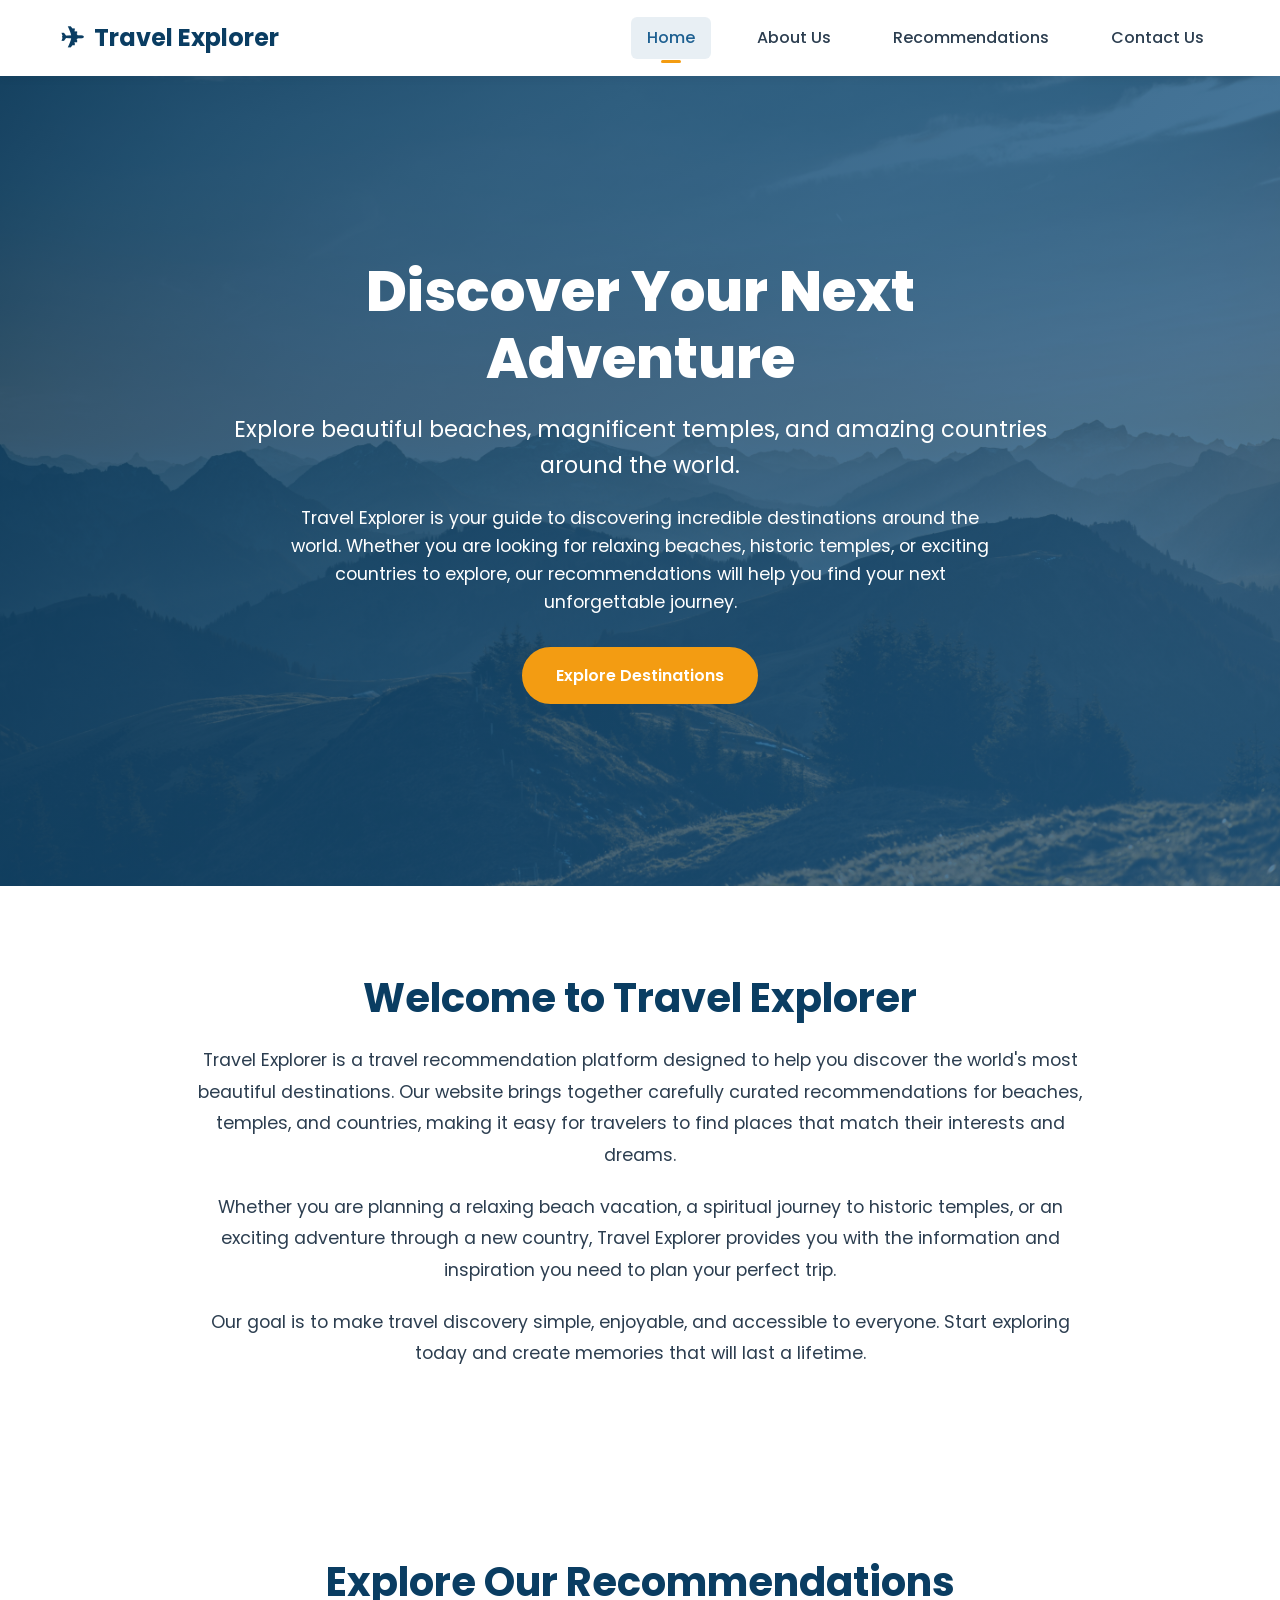
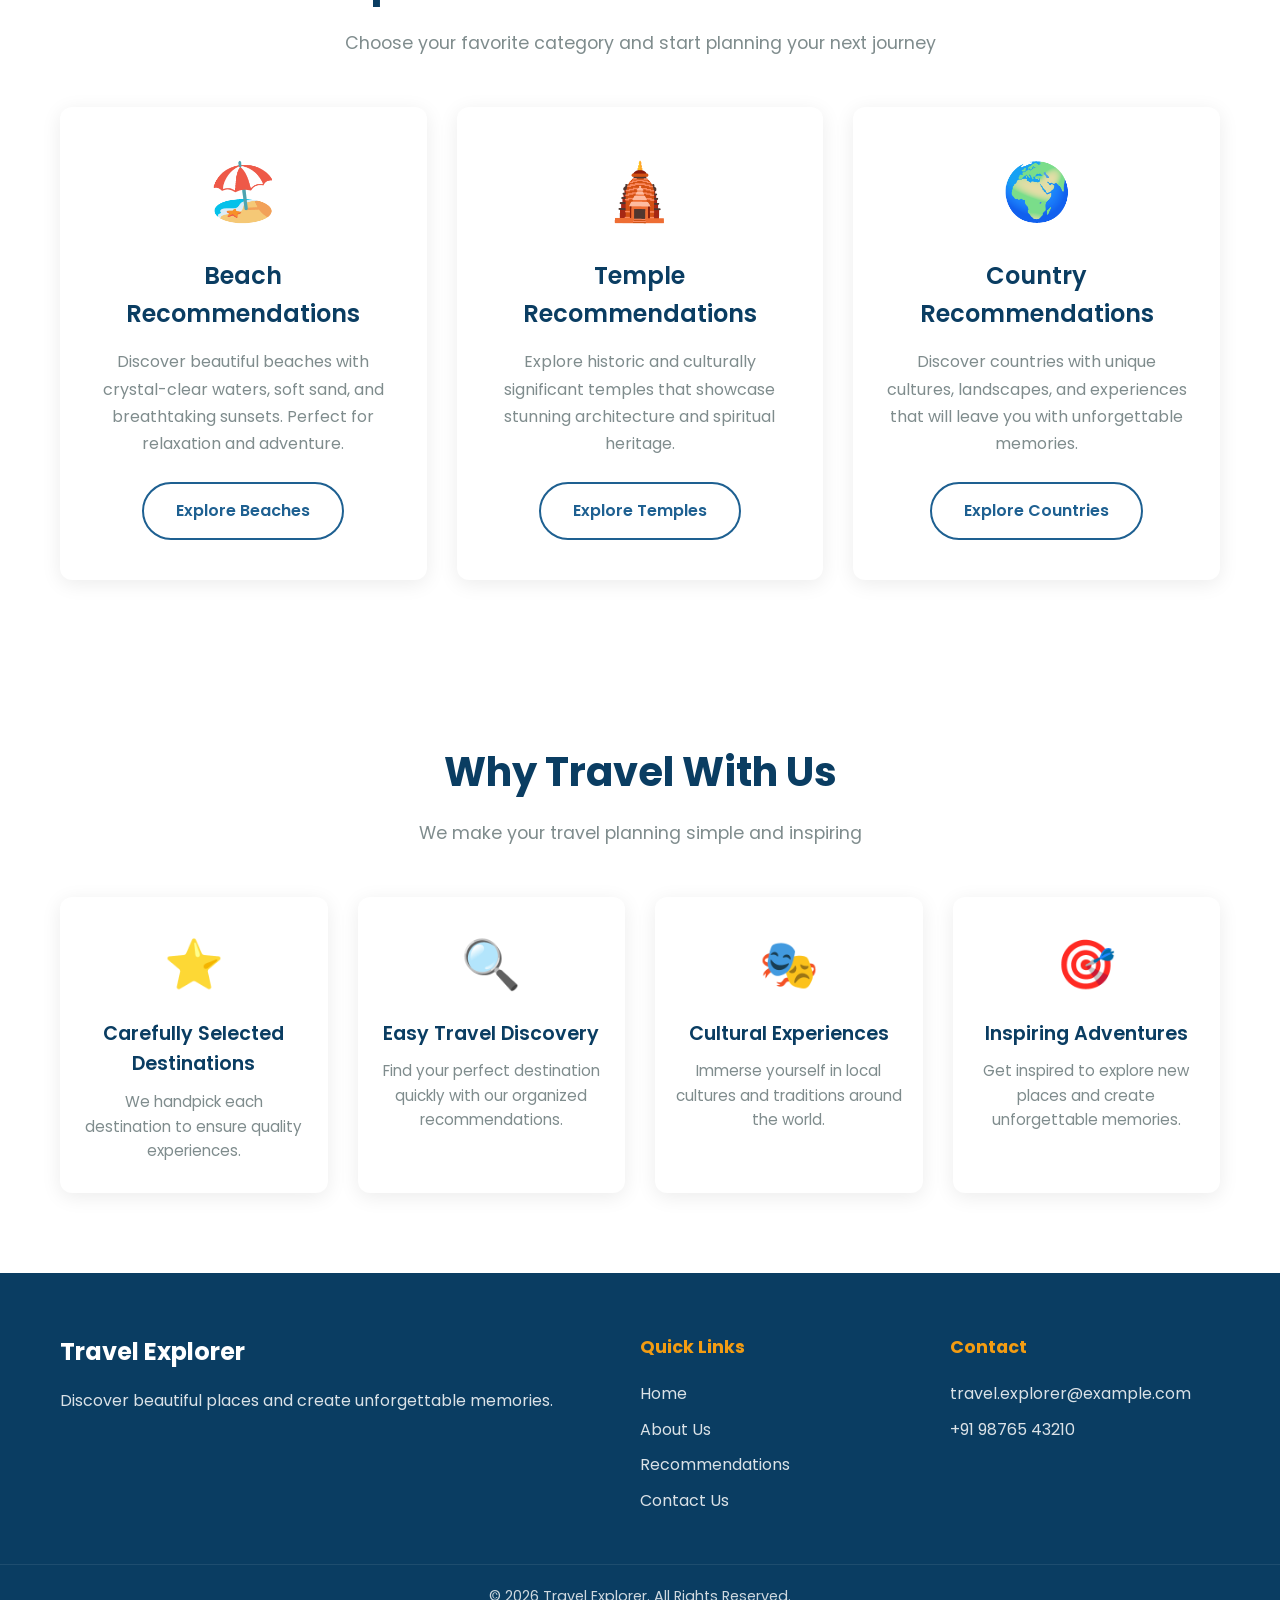
==== index.html @ 6fd7a7bd "Add files via upload" ====
<!DOCTYPE html>
<html lang="en">
<head>
    <meta charset="UTF-8">
    <meta name="viewport" content="width=device-width, initial-scale=1.0">
    <meta name="description" content="Travel Explorer - Discover beautiful places and create unforgettable memories.">
    <title>Travel Explorer - Home</title>
    <link rel="preconnect" href="https://fonts.googleapis.com">
    <link rel="preconnect" href="https://fonts.gstatic.com" crossorigin>
    <link href="https://fonts.googleapis.com/css2?family=Poppins:wght@300;400;500;600;700;800&display=swap" rel="stylesheet">
    <link rel="stylesheet" href="css/style.css">
</head>
<body>
    <!-- Navigation Bar -->
    <header class="navbar">
        <div class="container nav-container">
            <a href="index.html" class="logo">
                <span class="logo-icon">✈</span>
                <span class="logo-text">Travel Explorer</span>
            </a>
            <nav class="nav-menu" id="navMenu">
                <a href="index.html" class="nav-link active">Home</a>
                <a href="about.html" class="nav-link">About Us</a>
                <a href="recommendations.html" class="nav-link">Recommendations</a>
                <a href="contact.html" class="nav-link">Contact Us</a>
            </nav>
            <button class="hamburger" id="hamburger" aria-label="Toggle navigation">
                <span></span>
                <span></span>
                <span></span>
            </button>
        </div>
    </header>

    <!-- Hero Section -->
    <section class="hero">
        <div class="hero-overlay"></div>
        <div class="container hero-content">
            <h1 class="hero-title">Discover Your Next Adventure</h1>
            <p class="hero-subtitle">Explore beautiful beaches, magnificent temples, and amazing countries around the world.</p>
            <p class="hero-intro">Travel Explorer is your guide to discovering incredible destinations around the world. Whether you are looking for relaxing beaches, historic temples, or exciting countries to explore, our recommendations will help you find your next unforgettable journey.</p>
            <a href="recommendations.html" class="btn btn-primary">Explore Destinations</a>
        </div>
    </section>

    <!-- Welcome / Introduction Section -->
    <section class="section intro-section">
        <div class="container">
            <h2 class="section-title">Welcome to Travel Explorer</h2>
            <div class="intro-content">
                <p>Travel Explorer is a travel recommendation platform designed to help you discover the world's most beautiful destinations. Our website brings together carefully curated recommendations for beaches, temples, and countries, making it easy for travelers to find places that match their interests and dreams.</p>
                <p>Whether you are planning a relaxing beach vacation, a spiritual journey to historic temples, or an exciting adventure through a new country, Travel Explorer provides you with the information and inspiration you need to plan your perfect trip.</p>
                <p>Our goal is to make travel discovery simple, enjoyable, and accessible to everyone. Start exploring today and create memories that will last a lifetime.</p>
            </div>
        </div>
    </section>

    <!-- Category Cards Section -->
    <section class="section categories-section">
        <div class="container">
            <h2 class="section-title">Explore Our Recommendations</h2>
            <p class="section-subtitle">Choose your favorite category and start planning your next journey</p>
            <div class="cards-grid">
                <!-- Beach Card -->
                <div class="card category-card">
                    <div class="card-icon">🏖️</div>
                    <h3 class="card-title">Beach Recommendations</h3>
                    <p class="card-description">Discover beautiful beaches with crystal-clear waters, soft sand, and breathtaking sunsets. Perfect for relaxation and adventure.</p>
                    <a href="recommendations.html#beaches" class="btn btn-outline">Explore Beaches</a>
                </div>
                <!-- Temple Card -->
                <div class="card category-card">
                    <div class="card-icon">🛕</div>
                    <h3 class="card-title">Temple Recommendations</h3>
                    <p class="card-description">Explore historic and culturally significant temples that showcase stunning architecture and spiritual heritage.</p>
                    <a href="recommendations.html#temples" class="btn btn-outline">Explore Temples</a>
                </div>
                <!-- Country Card -->
                <div class="card category-card">
                    <div class="card-icon">🌍</div>
                    <h3 class="card-title">Country Recommendations</h3>
                    <p class="card-description">Discover countries with unique cultures, landscapes, and experiences that will leave you with unforgettable memories.</p>
                    <a href="recommendations.html#countries" class="btn btn-outline">Explore Countries</a>
                </div>
            </div>
        </div>
    </section>

    <!-- Why Travel With Us Section -->
    <section class="section why-section">
        <div class="container">
            <h2 class="section-title">Why Travel With Us</h2>
            <p class="section-subtitle">We make your travel planning simple and inspiring</p>
            <div class="benefits-grid">
                <div class="benefit">
                    <div class="benefit-icon">⭐</div>
                    <h3 class="benefit-title">Carefully Selected Destinations</h3>
                    <p class="benefit-text">We handpick each destination to ensure quality experiences.</p>
                </div>
                <div class="benefit">
                    <div class="benefit-icon">🔍</div>
                    <h3 class="benefit-title">Easy Travel Discovery</h3>
                    <p class="benefit-text">Find your perfect destination quickly with our organized recommendations.</p>
                </div>
                <div class="benefit">
                    <div class="benefit-icon">🎭</div>
                    <h3 class="benefit-title">Cultural Experiences</h3>
                    <p class="benefit-text">Immerse yourself in local cultures and traditions around the world.</p>
                </div>
                <div class="benefit">
                    <div class="benefit-icon">🎯</div>
                    <h3 class="benefit-title">Inspiring Adventures</h3>
                    <p class="benefit-text">Get inspired to explore new places and create unforgettable memories.</p>
                </div>
            </div>
        </div>
    </section>

    <!-- Footer -->
    <footer class="footer">
        <div class="container footer-content">
            <div class="footer-brand">
                <h3 class="footer-logo">Travel Explorer</h3>
                <p class="footer-tagline">Discover beautiful places and create unforgettable memories.</p>
            </div>
            <div class="footer-links">
                <h4>Quick Links</h4>
                <ul>
                    <li><a href="index.html">Home</a></li>
                    <li><a href="about.html">About Us</a></li>
                    <li><a href="recommendations.html">Recommendations</a></li>
                    <li><a href="contact.html">Contact Us</a></li>
                </ul>
            </div>
            <div class="footer-contact">
                <h4>Contact</h4>
                <p>travel.explorer@example.com</p>
                <p>+91 98765 43210</p>
            </div>
        </div>
        <div class="footer-bottom">
            <p>&copy; 2026 Travel Explorer. All Rights Reserved.</p>
        </div>
    </footer>

    <script src="js/script.js"></script>
</body>
</html>
---- css/style.css ----
/* ========================================
   Travel Explorer - Main Stylesheet
   ======================================== */

/* CSS Variables */
:root {
    --primary-color: #0a3d62;
    --secondary-color: #1e6091;
    --accent-color: #f39c12;
    --accent-hover: #e67e22;
    --text-dark: #2c3e50;
    --text-light: #7f8c8d;
    --bg-light: #f8f9fa;
    --bg-white: #ffffff;
    --border-color: #e0e0e0;
    --shadow: 0 4px 20px rgba(0, 0, 0, 0.08);
    --shadow-hover: 0 8px 30px rgba(0, 0, 0, 0.15);
    --transition: all 0.3s ease;
    --border-radius: 12px;
}

/* Reset */
* {
    margin: 0;
    padding: 0;
    box-sizing: border-box;
}

html {
    scroll-behavior: smooth;
}

body {
    font-family: 'Poppins', sans-serif;
    line-height: 1.6;
    color: var(--text-dark);
    background-color: var(--bg-white);
    overflow-x: hidden;
}

img {
    max-width: 100%;
    height: auto;
    display: block;
}

a {
    text-decoration: none;
    color: inherit;
    transition: var(--transition);
}

ul {
    list-style: none;
}

.container {
    max-width: 1200px;
    margin: 0 auto;
    padding: 0 20px;
}

/* ========================================
   Navigation Bar
   ======================================== */
.navbar {
    background-color: var(--bg-white);
    box-shadow: 0 2px 10px rgba(0, 0, 0, 0.05);
    position: sticky;
    top: 0;
    z-index: 1000;
    padding: 15px 0;
}

.nav-container {
    display: flex;
    justify-content: space-between;
    align-items: center;
}

.logo {
    display: flex;
    align-items: center;
    gap: 10px;
    font-size: 1.5rem;
    font-weight: 700;
    color: var(--primary-color);
}

.logo-icon {
    font-size: 1.8rem;
}

.nav-menu {
    display: flex;
    gap: 30px;
    align-items: center;
}

.nav-link {
    font-weight: 500;
    color: var(--text-dark);
    padding: 8px 16px;
    border-radius: 6px;
    position: relative;
    transition: var(--transition);
}

.nav-link:hover {
    color: var(--secondary-color);
    background-color: rgba(30, 96, 145, 0.08);
}

.nav-link.active {
    color: var(--secondary-color);
    background-color: rgba(30, 96, 145, 0.1);
}

.nav-link.active::after {
    content: '';
    position: absolute;
    bottom: -4px;
    left: 50%;
    transform: translateX(-50%);
    width: 20px;
    height: 3px;
    background-color: var(--accent-color);
    border-radius: 2px;
}

/* Hamburger Menu */
.hamburger {
    display: none;
    flex-direction: column;
    gap: 5px;
    background: none;
    border: none;
    cursor: pointer;
    padding: 5px;
}

.hamburger span {
    width: 25px;
    height: 3px;
    background-color: var(--primary-color);
    border-radius: 3px;
    transition: var(--transition);
}

.hamburger.active span:nth-child(1) {
    transform: translateY(8px) rotate(45deg);
}

.hamburger.active span:nth-child(2) {
    opacity: 0;
}

.hamburger.active span:nth-child(3) {
    transform: translateY(-8px) rotate(-45deg);
}

/* ========================================
   Hero Section
   ======================================== */
.hero {
    position: relative;
    min-height: 90vh;
    display: flex;
    align-items: center;
    justify-content: center;
    background: linear-gradient(135deg, #667eea 0%, #764ba2 100%);
    background-image: url('../images/hero.jpg');
    background-size: cover;
    background-position: center;
    background-attachment: fixed;
    color: var(--bg-white);
    text-align: center;
    padding: 80px 20px;
}

.hero-overlay {
    position: absolute;
    top: 0;
    left: 0;
    width: 100%;
    height: 100%;
    background: linear-gradient(135deg, rgba(10, 61, 98, 0.85) 0%, rgba(30, 96, 145, 0.75) 100%);
}

.hero-content {
    position: relative;
    z-index: 1;
    max-width: 900px;
}

.hero-title {
    font-size: 3.5rem;
    font-weight: 800;
    margin-bottom: 20px;
    line-height: 1.2;
    animation: fadeInDown 1s ease;
}

.hero-subtitle {
    font-size: 1.4rem;
    font-weight: 400;
    margin-bottom: 20px;
    opacity: 0.95;
    animation: fadeInUp 1s ease 0.2s both;
}

.hero-intro {
    font-size: 1.1rem;
    margin-bottom: 30px;
    opacity: 0.9;
    max-width: 700px;
    margin-left: auto;
    margin-right: auto;
    animation: fadeInUp 1s ease 0.4s both;
}

/* ========================================
   Buttons
   ======================================== */
.btn {
    display: inline-block;
    padding: 14px 32px;
    border-radius: 50px;
    font-weight: 600;
    font-size: 1rem;
    cursor: pointer;
    transition: var(--transition);
    border: 2px solid transparent;
    text-align: center;
}

.btn-primary {
    background-color: var(--accent-color);
    color: var(--bg-white);
    border-color: var(--accent-color);
}

.btn-primary:hover {
    background-color: var(--accent-hover);
    border-color: var(--accent-hover);
    transform: translateY(-3px);
    box-shadow: 0 10px 25px rgba(243, 156, 18, 0.4);
}

.btn-outline {
    background-color: transparent;
    color: var(--secondary-color);
    border-color: var(--secondary-color);
}

.btn-outline:hover {
    background-color: var(--secondary-color);
    color: var(--bg-white);
    transform: translateY(-3px);
}

.btn-block {
    width: 100%;
}

/* ========================================
   Sections
   ======================================== */
.section {
    padding: 80px 0;
}

.section-title {
    text-align: center;
    font-size: 2.5rem;
    font-weight: 700;
    color: var(--primary-color);
    margin-bottom: 15px;
}

.section-subtitle {
    text-align: center;
    font-size: 1.1rem;
    color: var(--text-light);
    margin-bottom: 50px;
    max-width: 600px;
    margin-left: auto;
    margin-right: auto;
}

.alt-bg {
    background-color: var(--bg-light);
}

/* ========================================
   Intro Section
   ======================================== */
.intro-section {
    background-color: var(--bg-white);
}

.intro-content {
    max-width: 900px;
    margin: 0 auto;
    text-align: center;
}

.intro-content p {
    font-size: 1.1rem;
    color: var(--text-dark);
    margin-bottom: 20px;
    line-height: 1.8;
}

/* ========================================
   Cards Grid
   ======================================== */
.cards-grid {
    display: grid;
    grid-template-columns: repeat(auto-fit, minmax(300px, 1fr));
    gap: 30px;
}

.card {
    background-color: var(--bg-white);
    border-radius: var(--border-radius);
    overflow: hidden;
    box-shadow: var(--shadow);
    transition: var(--transition);
}

.card:hover {
    transform: translateY(-8px);
    box-shadow: var(--shadow-hover);
}

/* Category Cards */
.category-card {
    padding: 40px 30px;
    text-align: center;
}

.card-icon {
    font-size: 3.5rem;
    margin-bottom: 20px;
}

.card-title {
    font-size: 1.5rem;
    font-weight: 600;
    color: var(--primary-color);
    margin-bottom: 15px;
}

.card-description {
    color: var(--text-light);
    margin-bottom: 25px;
    line-height: 1.7;
}

/* Destination Cards */
.destination-card .card-image {
    position: relative;
    height: 250px;
    overflow: hidden;
}

.destination-card .card-image img {
    width: 100%;
    height: 100%;
    object-fit: cover;
    transition: transform 0.5s ease;
}

.destination-card:hover .card-image img {
    transform: scale(1.1);
}

.card-badge {
    position: absolute;
    top: 15px;
    right: 15px;
    background-color: var(--accent-color);
    color: var(--bg-white);
    padding: 6px 14px;
    border-radius: 20px;
    font-size: 0.85rem;
    font-weight: 600;
}

.card-body {
    padding: 25px;
}

.card-location {
    color: var(--secondary-color);
    font-weight: 500;
    margin-bottom: 15px;
}

.card-info {
    margin-top: 20px;
    padding-top: 20px;
    border-top: 1px solid var(--border-color);
}

.card-info h4 {
    color: var(--primary-color);
    font-size: 1rem;
    margin-bottom: 10px;
    margin-top: 15px;
}

.card-info h4:first-child {
    margin-top: 0;
}

.card-info ul {
    list-style: disc;
    padding-left: 20px;
    color: var(--text-dark);
}

.card-info ul li {
    margin-bottom: 6px;
}

.card-info p {
    color: var(--text-dark);
    margin-bottom: 10px;
}

/* ========================================
   Benefits Grid
   ======================================== */
.benefits-grid {
    display: grid;
    grid-template-columns: repeat(auto-fit, minmax(220px, 1fr));
    gap: 30px;
}

.benefit {
    text-align: center;
    padding: 30px 20px;
    background-color: var(--bg-white);
    border-radius: var(--border-radius);
    box-shadow: var(--shadow);
    transition: var(--transition);
}

.benefit:hover {
    transform: translateY(-5px);
    box-shadow: var(--shadow-hover);
}

.benefit-icon {
    font-size: 3rem;
    margin-bottom: 15px;
}

.benefit-title {
    font-size: 1.2rem;
    font-weight: 600;
    color: var(--primary-color);
    margin-bottom: 10px;
}

.benefit-text {
    color: var(--text-light);
    font-size: 0.95rem;
}

/* ========================================
   Page Header
   ======================================== */
.page-header {
    background: linear-gradient(135deg, var(--primary-color) 0%, var(--secondary-color) 100%);
    color: var(--bg-white);
    padding: 80px 20px;
    text-align: center;
}

.page-header h1 {
    font-size: 3rem;
    font-weight: 700;
    margin-bottom: 15px;
}

.page-header p {
    font-size: 1.2rem;
    opacity: 0.9;
}

/* ========================================
   About Page
   ======================================== */
.about-grid {
    display: grid;
    grid-template-columns: 1fr 1fr;
    gap: 50px;
    align-items: center;
}

.about-text h2 {
    font-size: 2rem;
    color: var(--primary-color);
    margin-bottom: 20px;
}

.about-text p {
    margin-bottom: 20px;
    color: var(--text-dark);
    line-height: 1.8;
}

.about-image img {
    width: 100%;
    border-radius: var(--border-radius);
    box-shadow: var(--shadow);
}

.mission-box {
    background: linear-gradient(135deg, var(--primary-color) 0%, var(--secondary-color) 100%);
    color: var(--bg-white);
    padding: 60px 40px;
    border-radius: var(--border-radius);
    text-align: center;
}

.mission-box h2 {
    font-size: 2rem;
    margin-bottom: 20px;
}

.mission-box p {
    font-size: 1.1rem;
    line-height: 1.8;
    max-width: 800px;
    margin: 0 auto 15px;
    opacity: 0.95;
}

.offer-card {
    padding: 40px 30px;
    text-align: center;
}

/* ========================================
   Contact Page
   ======================================== */
.contact-grid {
    display: grid;
    grid-template-columns: 1fr 1.2fr;
    gap: 50px;
}

.contact-info h2,
.contact-form-wrapper h2 {
    font-size: 2rem;
    color: var(--primary-color);
    margin-bottom: 20px;
}

.contact-info > p {
    color: var(--text-dark);
    margin-bottom: 30px;
    line-height: 1.7;
}

.info-item {
    display: flex;
    gap: 15px;
    margin-bottom: 25px;
    padding: 20px;
    background-color: var(--bg-light);
    border-radius: var(--border-radius);
    transition: var(--transition);
}

.info-item:hover {
    transform: translateX(5px);
    box-shadow: var(--shadow);
}

.info-icon {
    font-size: 2rem;
    flex-shrink: 0;
}

.info-content h3 {
    color: var(--primary-color);
    font-size: 1.1rem;
    margin-bottom: 5px;
}

.info-content p,
.info-content a {
    color: var(--text-dark);
    font-size: 1rem;
}

.info-content a:hover {
    color: var(--secondary-color);
}

.info-note {
    margin-top: 20px;
    padding: 15px;
    background-color: #fff3cd;
    border-left: 4px solid var(--accent-color);
    border-radius: 6px;
    font-size: 0.9rem;
    color: var(--text-dark);
}

/* Contact Form */
.contact-form-wrapper {
    background-color: var(--bg-white);
    padding: 40px;
    border-radius: var(--border-radius);
    box-shadow: var(--shadow);
}

.form-group {
    margin-bottom: 20px;
}

.form-group label {
    display: block;
    margin-bottom: 8px;
    font-weight: 500;
    color: var(--text-dark);
}

.required {
    color: #e74c3c;
}

.form-group input,
.form-group textarea {
    width: 100%;
    padding: 12px 16px;
    border: 2px solid var(--border-color);
    border-radius: 8px;
    font-family: 'Poppins', sans-serif;
    font-size: 1rem;
    transition: var(--transition);
    background-color: var(--bg-white);
}

.form-group input:focus,
.form-group textarea:focus {
    outline: none;
    border-color: var(--secondary-color);
    box-shadow: 0 0 0 3px rgba(30, 96, 145, 0.1);
}

.form-group input.error,
.form-group textarea.error {
    border-color: #e74c3c;
}

.error-message {
    display: block;
    color: #e74c3c;
    font-size: 0.85rem;
    margin-top: 5px;
    min-height: 20px;
}

.success-message {
    display: none;
    text-align: center;
    padding: 40px 20px;
    background-color: #d4edda;
    border-radius: var(--border-radius);
    margin-top: 20px;
    animation: fadeInUp 0.5s ease;
}

.success-message.show {
    display: block;
}

.success-icon {
    width: 70px;
    height: 70px;
    background-color: #28a745;
    color: var(--bg-white);
    border-radius: 50%;
    display: flex;
    align-items: center;
    justify-content: center;
    font-size: 2.5rem;
    margin: 0 auto 20px;
}

.success-message h3 {
    color: #155724;
    font-size: 1.5rem;
    margin-bottom: 10px;
}

.success-message p {
    color: #155724;
    font-size: 1rem;
}

/* ========================================
   Footer
   ======================================== */
.footer {
    background-color: var(--primary-color);
    color: var(--bg-white);
    padding: 60px 0 0;
}

.footer-content {
    display: grid;
    grid-template-columns: 2fr 1fr 1fr;
    gap: 40px;
    padding-bottom: 40px;
}

.footer-logo {
    font-size: 1.5rem;
    margin-bottom: 15px;
    color: var(--bg-white);
}

.footer-tagline {
    opacity: 0.85;
    line-height: 1.7;
}

.footer-links h4,
.footer-contact h4 {
    font-size: 1.1rem;
    margin-bottom: 20px;
    color: var(--accent-color);
}

.footer-links ul li {
    margin-bottom: 10px;
}

.footer-links a {
    opacity: 0.85;
    transition: var(--transition);
}

.footer-links a:hover {
    opacity: 1;
    color: var(--accent-color);
    padding-left: 5px;
}

.footer-contact p {
    margin-bottom: 10px;
    opacity: 0.85;
}

.footer-bottom {
    border-top: 1px solid rgba(255, 255, 255, 0.1);
    padding: 20px 0;
    text-align: center;
    font-size: 0.9rem;
    opacity: 0.8;
}

/* ========================================
   Animations
   ======================================== */
@keyframes fadeInDown {
    from {
        opacity: 0;
        transform: translateY(-30px);
    }
    to {
        opacity: 1;
        transform: translateY(0);
    }
}

@keyframes fadeInUp {
    from {
        opacity: 0;
        transform: translateY(30px);
    }
    to {
        opacity: 1;
        transform: translateY(0);
    }
}

/* ========================================
   Responsive Design
   ======================================== */
@media (max-width: 992px) {
    .about-grid {
        grid-template-columns: 1fr;
    }

    .contact-grid {
        grid-template-columns: 1fr;
    }

    .footer-content {
        grid-template-columns: 1fr 1fr;
    }

    .hero-title {
        font-size: 2.8rem;
    }
}

@media (max-width: 768px) {
    .hamburger {
        display: flex;
    }

    .nav-menu {
        position: fixed;
        top: 70px;
        right: -100%;
        flex-direction: column;
        background-color: var(--bg-white);
        width: 80%;
        max-width: 300px;
        height: calc(100vh - 70px);
        padding: 30px;
        box-shadow: -5px 0 15px rgba(0, 0, 0, 0.1);
        transition: right 0.3s ease;
        gap: 10px;
    }

    .nav-menu.active {
        right: 0;
    }

    .nav-link {
        width: 100%;
        padding: 12px 16px;
    }

    .hero-title {
        font-size: 2.2rem;
    }

    .hero-subtitle {
        font-size: 1.1rem;
    }

    .hero-intro {
        font-size: 1rem;
    }

    .section-title {
        font-size: 2rem;
    }

    .page-header h1 {
        font-size: 2.2rem;
    }

    .page-header {
        padding: 60px 20px;
    }

    .section {
        padding: 60px 0;
    }

    .footer-content {
        grid-template-columns: 1fr;
        text-align: center;
    }

    .contact-form-wrapper {
        padding: 25px;
    }

    .mission-box {
        padding: 40px 25px;
    }
}

@media (max-width: 480px) {
    .hero-title {
        font-size: 1.8rem;
    }

    .hero-subtitle {
        font-size: 1rem;
    }

    .section-title {
        font-size: 1.6rem;
    }

    .cards-grid {
        grid-template-columns: 1fr;
    }

    .benefits-grid {
        grid-template-columns: 1fr;
    }

    .logo-text {
        font-size: 1.2rem;
    }

    .logo-icon {
        font-size: 1.5rem;
    }
}
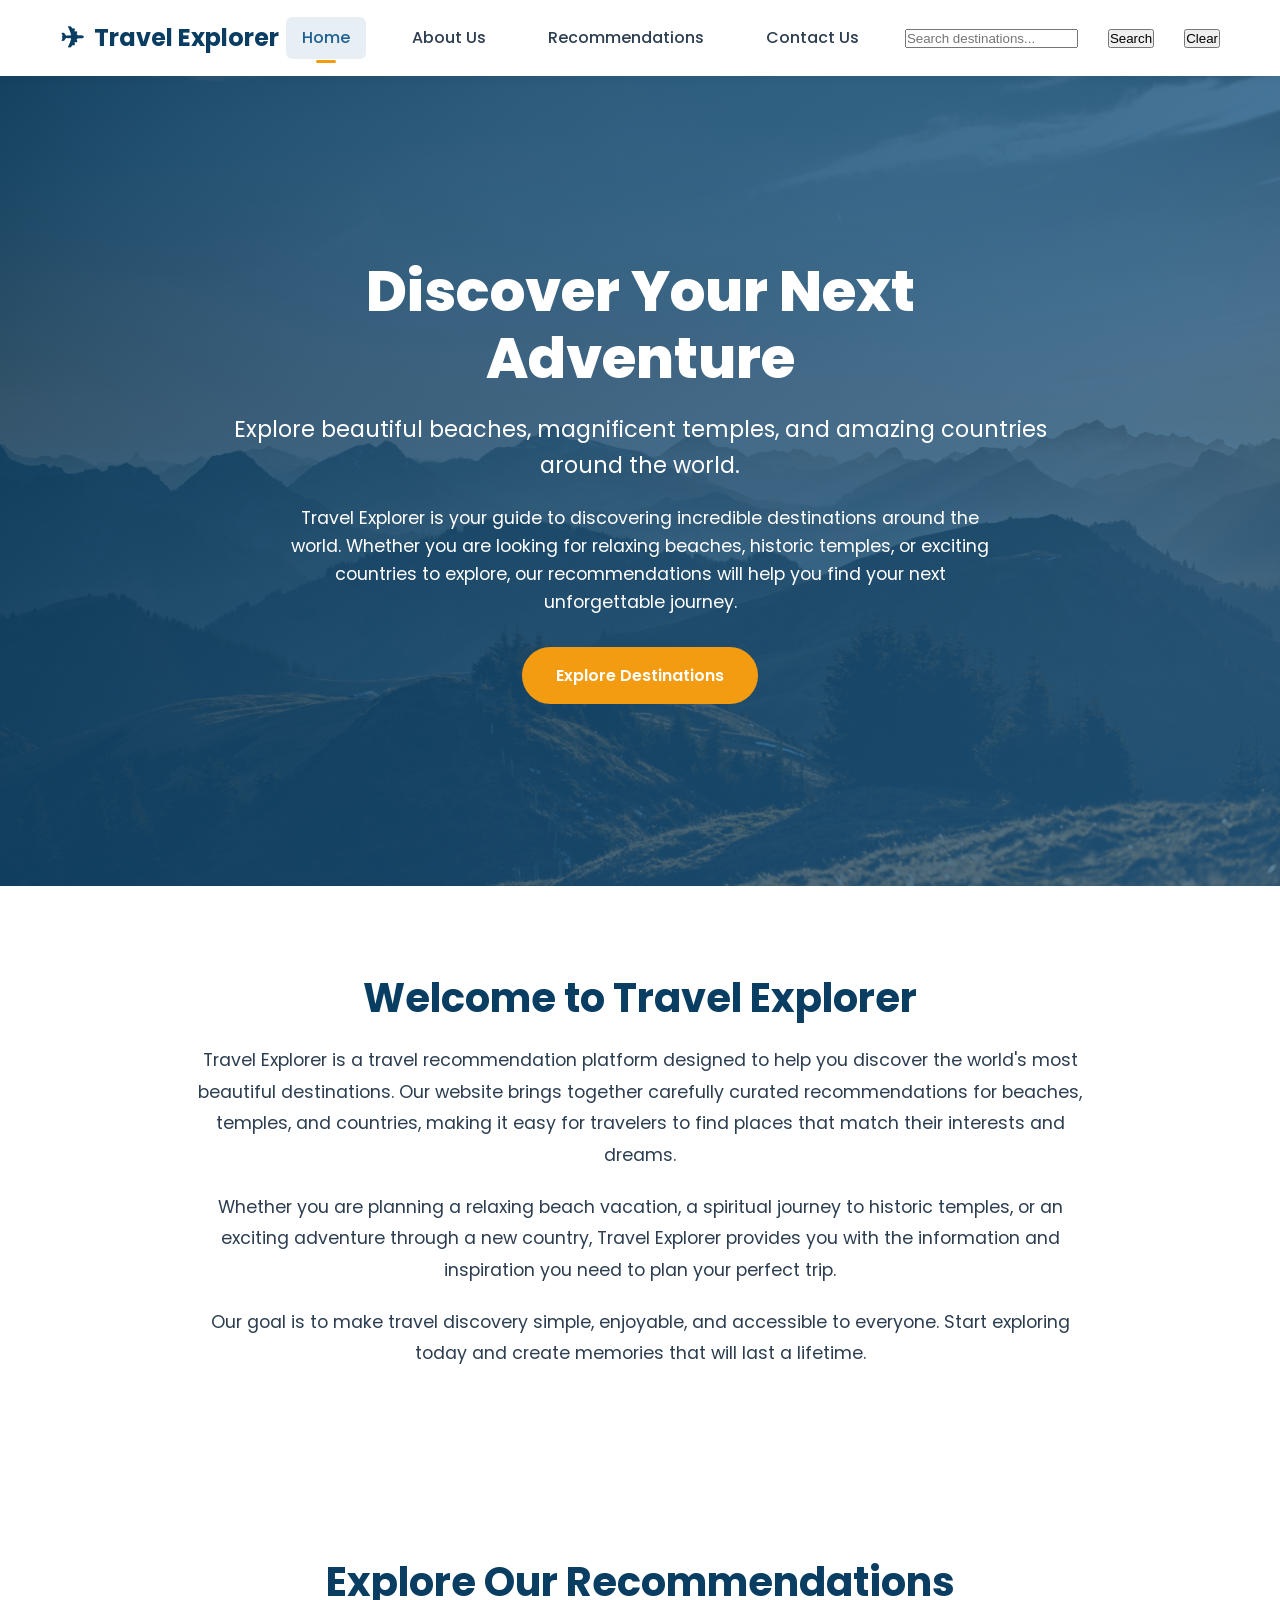
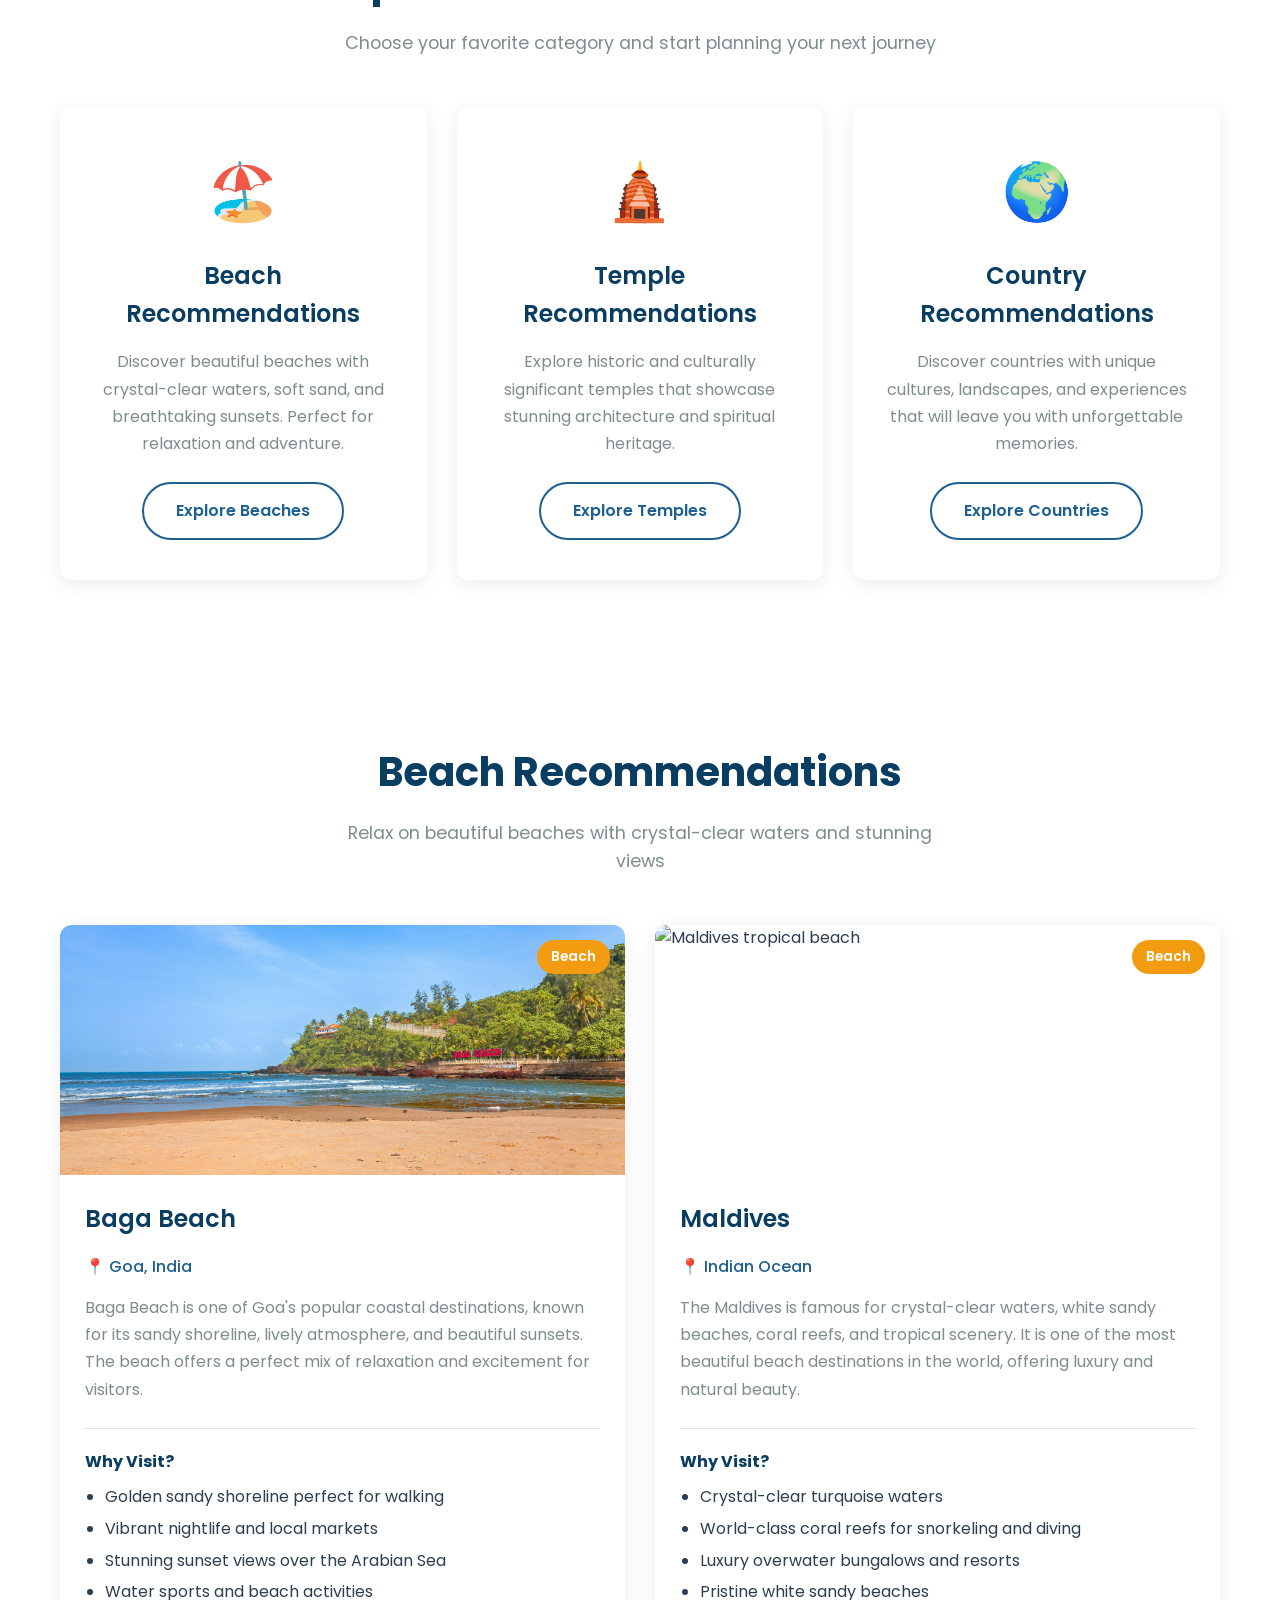
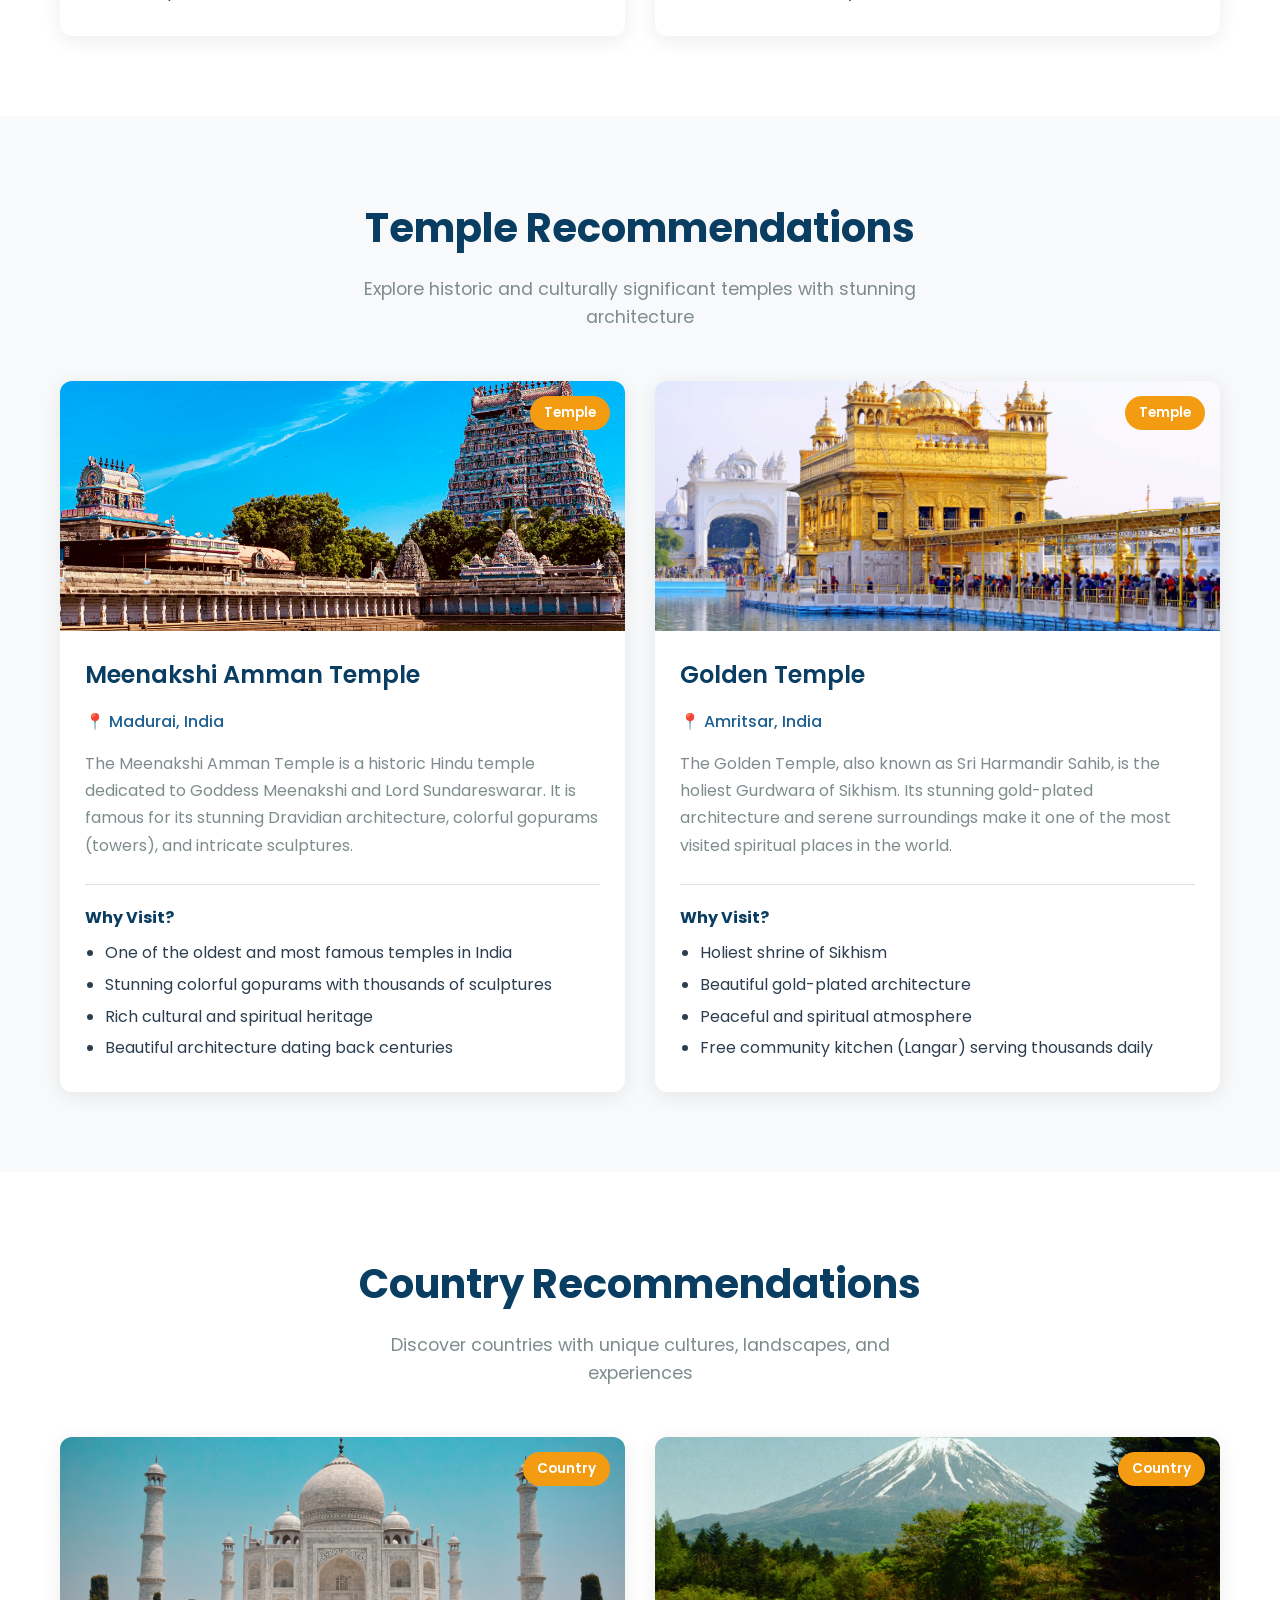
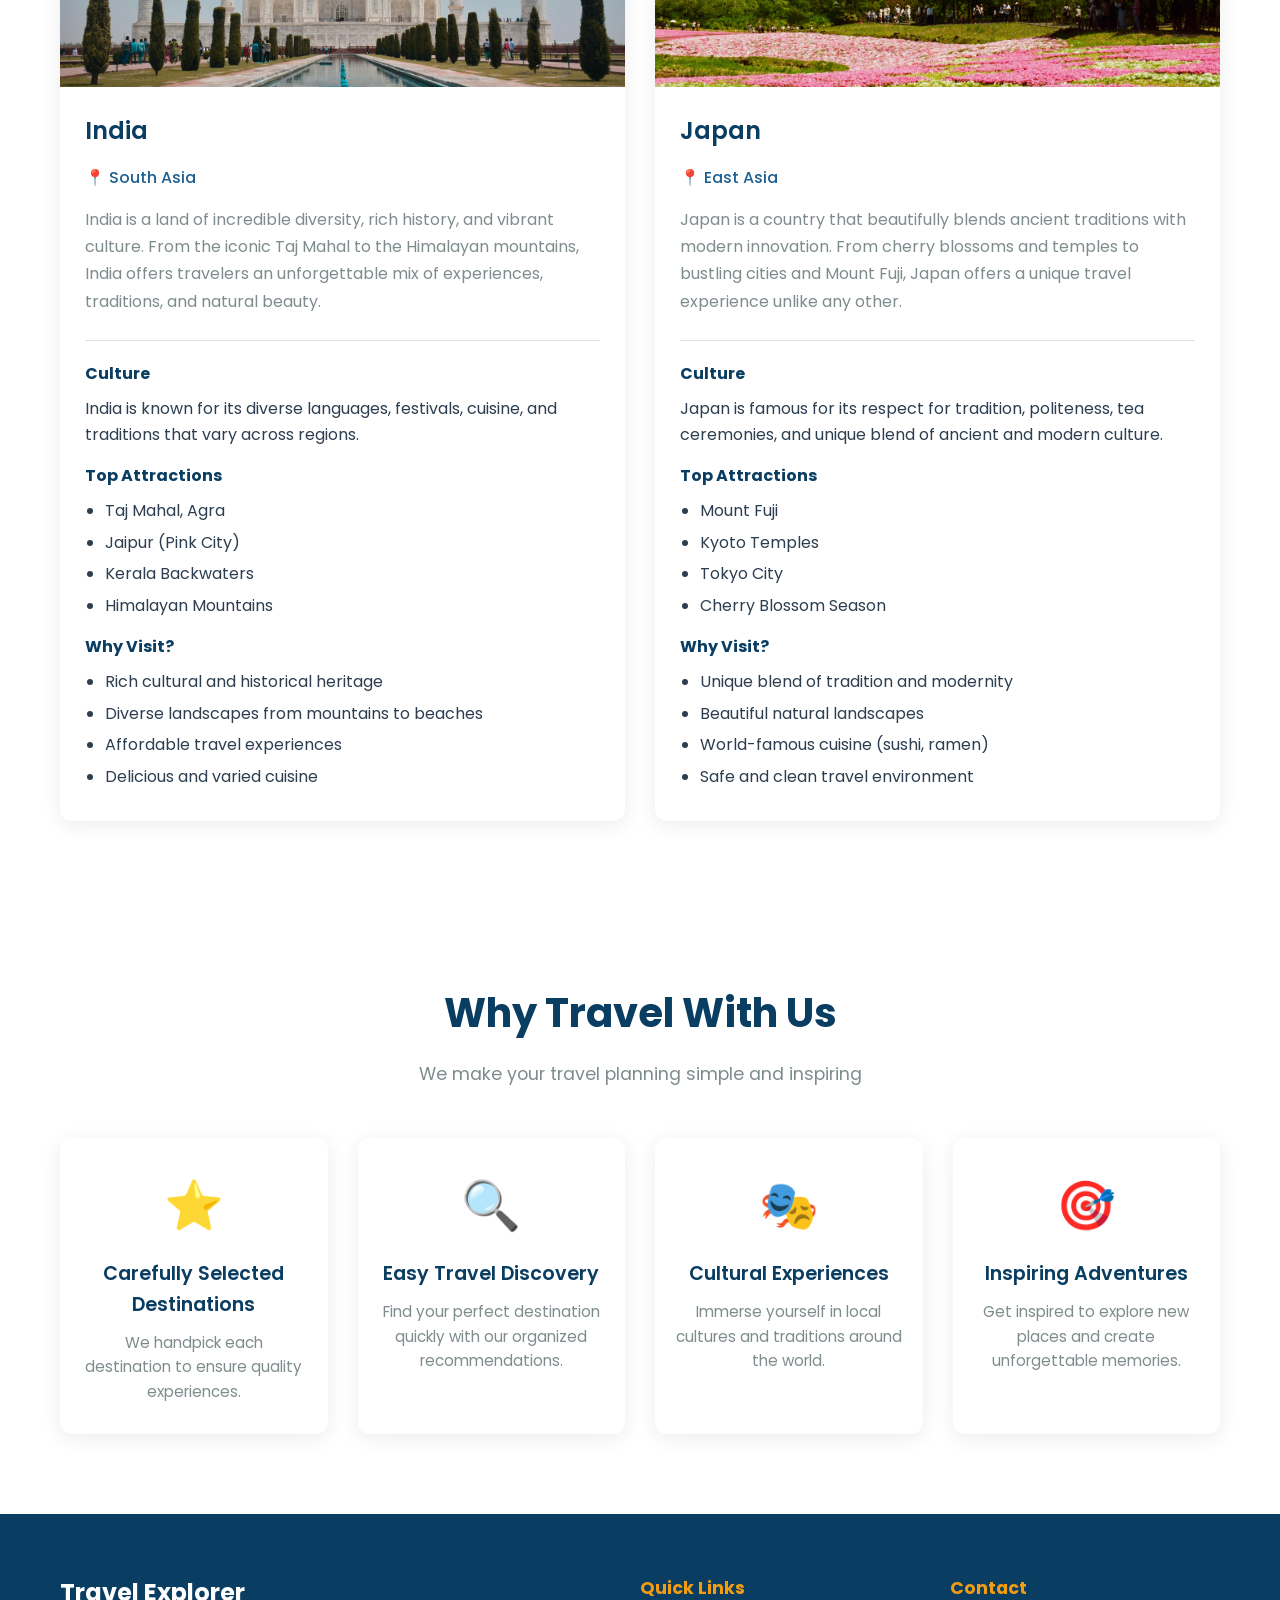
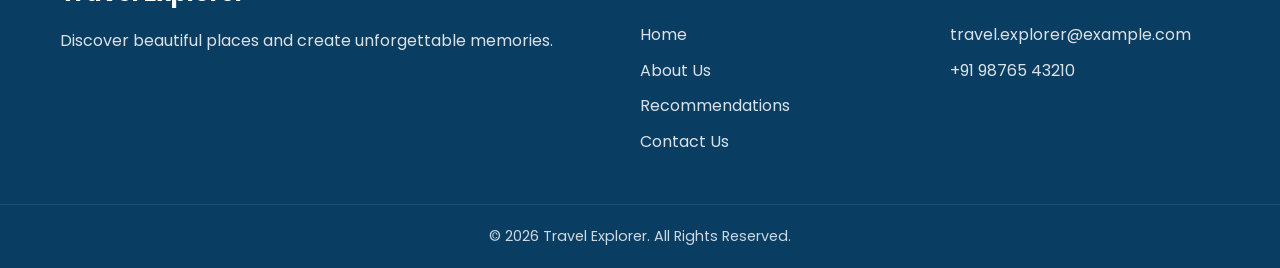
==== commit e4c34b1a: "Enhance navigation with search functionality and links Added search input and buttons to the navigat" ====
--- a/index.html
+++ b/index.html
@@ -23,6 +23,15 @@
                 <a href="about.html" class="nav-link">About Us</a>
                 <a href="recommendations.html" class="nav-link">Recommendations</a>
                 <a href="contact.html" class="nav-link">Contact Us</a>
+                
+                <!-- Search Input Box -->
+                <input type="text" id="searchInput" class="search-input" placeholder="Search destinations...">
+                
+                <!-- Search Button -->
+                <button type="button" id="searchBtn" class="btn-search">Search</button>
+                
+                <!-- Clear Button -->
+                <button type="button" id="clearBtn" class="btn-clear">Clear</button>
             </nav>
             <button class="hamburger" id="hamburger" aria-label="Toggle navigation">
                 <span></span>
@@ -31,6 +40,9 @@
             </button>
         </div>
     </header>
+
+    <!-- Search Results Message -->
+    <div id="searchResults" class="search-results"></div>
 
     <!-- Hero Section -->
     <section class="hero">
@@ -39,7 +51,7 @@
             <h1 class="hero-title">Discover Your Next Adventure</h1>
             <p class="hero-subtitle">Explore beautiful beaches, magnificent temples, and amazing countries around the world.</p>
             <p class="hero-intro">Travel Explorer is your guide to discovering incredible destinations around the world. Whether you are looking for relaxing beaches, historic temples, or exciting countries to explore, our recommendations will help you find your next unforgettable journey.</p>
-            <a href="recommendations.html" class="btn btn-primary">Explore Destinations</a>
+            <a href="#beaches" class="btn btn-primary">Explore Destinations</a>
         </div>
     </section>
 
@@ -61,26 +73,206 @@
             <h2 class="section-title">Explore Our Recommendations</h2>
             <p class="section-subtitle">Choose your favorite category and start planning your next journey</p>
             <div class="cards-grid">
-                <!-- Beach Card -->
                 <div class="card category-card">
                     <div class="card-icon">🏖️</div>
                     <h3 class="card-title">Beach Recommendations</h3>
                     <p class="card-description">Discover beautiful beaches with crystal-clear waters, soft sand, and breathtaking sunsets. Perfect for relaxation and adventure.</p>
-                    <a href="recommendations.html#beaches" class="btn btn-outline">Explore Beaches</a>
-                </div>
-                <!-- Temple Card -->
+                    <a href="#beaches" class="btn btn-outline">Explore Beaches</a>
+                </div>
                 <div class="card category-card">
                     <div class="card-icon">🛕</div>
                     <h3 class="card-title">Temple Recommendations</h3>
                     <p class="card-description">Explore historic and culturally significant temples that showcase stunning architecture and spiritual heritage.</p>
-                    <a href="recommendations.html#temples" class="btn btn-outline">Explore Temples</a>
-                </div>
-                <!-- Country Card -->
+                    <a href="#temples" class="btn btn-outline">Explore Temples</a>
+                </div>
                 <div class="card category-card">
                     <div class="card-icon">🌍</div>
                     <h3 class="card-title">Country Recommendations</h3>
                     <p class="card-description">Discover countries with unique cultures, landscapes, and experiences that will leave you with unforgettable memories.</p>
-                    <a href="recommendations.html#countries" class="btn btn-outline">Explore Countries</a>
+                    <a href="#countries" class="btn btn-outline">Explore Countries</a>
+                </div>
+            </div>
+        </div>
+    </section>
+
+    <!-- ========================================
+         BEACH RECOMMENDATIONS SECTION
+         ======================================== -->
+    <section id="beaches" class="section recommendation-section">
+        <div class="container">
+            <h2 class="section-title">Beach Recommendations</h2>
+            <p class="section-subtitle">Relax on beautiful beaches with crystal-clear waters and stunning views</p>
+            <div class="cards-grid">
+                <!-- Beach 1: Baga Beach -->
+                <div class="card destination-card" data-search="baga beach goa india beach">
+                    <div class="card-image">
+                        <img src="images/beach1.jpg" alt="Baga Beach Goa India">
+                        <span class="card-badge">Beach</span>
+                    </div>
+                    <div class="card-body">
+                        <h3 class="card-title">Baga Beach</h3>
+                        <p class="card-location">📍 Goa, India</p>
+                        <p class="card-description">Baga Beach is one of Goa's popular coastal destinations, known for its sandy shoreline, lively atmosphere, and beautiful sunsets. The beach offers a perfect mix of relaxation and excitement for visitors.</p>
+                        <div class="card-info">
+                            <h4>Why Visit?</h4>
+                            <ul>
+                                <li>Golden sandy shoreline perfect for walking</li>
+                                <li>Vibrant nightlife and local markets</li>
+                                <li>Stunning sunset views over the Arabian Sea</li>
+                                <li>Water sports and beach activities</li>
+                            </ul>
+                        </div>
+                    </div>
+                </div>
+
+                <!-- Beach 2: Maldives -->
+                <div class="card destination-card" data-search="maldives indian ocean beach tropical">
+                    <div class="card-image">
+                        <img src="images/beach2.jpg" alt="Maldives tropical beach">
+                        <span class="card-badge">Beach</span>
+                    </div>
+                    <div class="card-body">
+                        <h3 class="card-title">Maldives</h3>
+                        <p class="card-location">📍 Indian Ocean</p>
+                        <p class="card-description">The Maldives is famous for crystal-clear waters, white sandy beaches, coral reefs, and tropical scenery. It is one of the most beautiful beach destinations in the world, offering luxury and natural beauty.</p>
+                        <div class="card-info">
+                            <h4>Why Visit?</h4>
+                            <ul>
+                                <li>Crystal-clear turquoise waters</li>
+                                <li>World-class coral reefs for snorkeling and diving</li>
+                                <li>Luxury overwater bungalows and resorts</li>
+                                <li>Pristine white sandy beaches</li>
+                            </ul>
+                        </div>
+                    </div>
+                </div>
+            </div>
+        </div>
+    </section>
+
+    <!-- ========================================
+         TEMPLE RECOMMENDATIONS SECTION
+         ======================================== -->
+    <section id="temples" class="section recommendation-section alt-bg">
+        <div class="container">
+            <h2 class="section-title">Temple Recommendations</h2>
+            <p class="section-subtitle">Explore historic and culturally significant temples with stunning architecture</p>
+            <div class="cards-grid">
+                <!-- Temple 1 -->
+                <div class="card destination-card" data-search="meenakshi amman temple madurai india temple">
+                    <div class="card-image">
+                        <img src="images/temple1.jpg" alt="Meenakshi Amman Temple Madurai">
+                        <span class="card-badge">Temple</span>
+                    </div>
+                    <div class="card-body">
+                        <h3 class="card-title">Meenakshi Amman Temple</h3>
+                        <p class="card-location">📍 Madurai, India</p>
+                        <p class="card-description">The Meenakshi Amman Temple is a historic Hindu temple dedicated to Goddess Meenakshi and Lord Sundareswarar. It is famous for its stunning Dravidian architecture, colorful gopurams (towers), and intricate sculptures.</p>
+                        <div class="card-info">
+                            <h4>Why Visit?</h4>
+                            <ul>
+                                <li>One of the oldest and most famous temples in India</li>
+                                <li>Stunning colorful gopurams with thousands of sculptures</li>
+                                <li>Rich cultural and spiritual heritage</li>
+                                <li>Beautiful architecture dating back centuries</li>
+                            </ul>
+                        </div>
+                    </div>
+                </div>
+
+                <!-- Temple 2 -->
+                <div class="card destination-card" data-search="golden temple amritsar india temple sikh">
+                    <div class="card-image">
+                        <img src="images/temple2.jpg" alt="Golden Temple Amritsar">
+                        <span class="card-badge">Temple</span>
+                    </div>
+                    <div class="card-body">
+                        <h3 class="card-title">Golden Temple</h3>
+                        <p class="card-location">📍 Amritsar, India</p>
+                        <p class="card-description">The Golden Temple, also known as Sri Harmandir Sahib, is the holiest Gurdwara of Sikhism. Its stunning gold-plated architecture and serene surroundings make it one of the most visited spiritual places in the world.</p>
+                        <div class="card-info">
+                            <h4>Why Visit?</h4>
+                            <ul>
+                                <li>Holiest shrine of Sikhism</li>
+                                <li>Beautiful gold-plated architecture</li>
+                                <li>Peaceful and spiritual atmosphere</li>
+                                <li>Free community kitchen (Langar) serving thousands daily</li>
+                            </ul>
+                        </div>
+                    </div>
+                </div>
+            </div>
+        </div>
+    </section>
+
+    <!-- ========================================
+         COUNTRY RECOMMENDATIONS SECTION
+         ======================================== -->
+    <section id="countries" class="section recommendation-section">
+        <div class="container">
+            <h2 class="section-title">Country Recommendations</h2>
+            <p class="section-subtitle">Discover countries with unique cultures, landscapes, and experiences</p>
+            <div class="cards-grid">
+                <!-- Country 1 -->
+                <div class="card destination-card" data-search="india taj mahal agra country south asia">
+                    <div class="card-image">
+                        <img src="images/country1.jpg" alt="India landmarks">
+                        <span class="card-badge">Country</span>
+                    </div>
+                    <div class="card-body">
+                        <h3 class="card-title">India</h3>
+                        <p class="card-location">📍 South Asia</p>
+                        <p class="card-description">India is a land of incredible diversity, rich history, and vibrant culture. From the iconic Taj Mahal to the Himalayan mountains, India offers travelers an unforgettable mix of experiences, traditions, and natural beauty.</p>
+                        <div class="card-info">
+                            <h4>Culture</h4>
+                            <p>India is known for its diverse languages, festivals, cuisine, and traditions that vary across regions.</p>
+                            <h4>Top Attractions</h4>
+                            <ul>
+                                <li>Taj Mahal, Agra</li>
+                                <li>Jaipur (Pink City)</li>
+                                <li>Kerala Backwaters</li>
+                                <li>Himalayan Mountains</li>
+                            </ul>
+                            <h4>Why Visit?</h4>
+                            <ul>
+                                <li>Rich cultural and historical heritage</li>
+                                <li>Diverse landscapes from mountains to beaches</li>
+                                <li>Affordable travel experiences</li>
+                                <li>Delicious and varied cuisine</li>
+                            </ul>
+                        </div>
+                    </div>
+                </div>
+
+                <!-- Country 2 -->
+                <div class="card destination-card" data-search="japan mount fuji tokyo cherry blossoms country east asia">
+                    <div class="card-image">
+                        <img src="images/country2.jpg" alt="Japan Mount Fuji">
+                        <span class="card-badge">Country</span>
+                    </div>
+                    <div class="card-body">
+                        <h3 class="card-title">Japan</h3>
+                        <p class="card-location">📍 East Asia</p>
+                        <p class="card-description">Japan is a country that beautifully blends ancient traditions with modern innovation. From cherry blossoms and temples to bustling cities and Mount Fuji, Japan offers a unique travel experience unlike any other.</p>
+                        <div class="card-info">
+                            <h4>Culture</h4>
+                            <p>Japan is famous for its respect for tradition, politeness, tea ceremonies, and unique blend of ancient and modern culture.</p>
+                            <h4>Top Attractions</h4>
+                            <ul>
+                                <li>Mount Fuji</li>
+                                <li>Kyoto Temples</li>
+                                <li>Tokyo City</li>
+                                <li>Cherry Blossom Season</li>
+                            </ul>
+                            <h4>Why Visit?</h4>
+                            <ul>
+                                <li>Unique blend of tradition and modernity</li>
+                                <li>Beautiful natural landscapes</li>
+                                <li>World-famous cuisine (sushi, ramen)</li>
+                                <li>Safe and clean travel environment</li>
+                            </ul>
+                        </div>
+                    </div>
                 </div>
             </div>
         </div>
@@ -145,4 +337,4 @@
 
     <script src="js/script.js"></script>
 </body>
-</html>+</html>
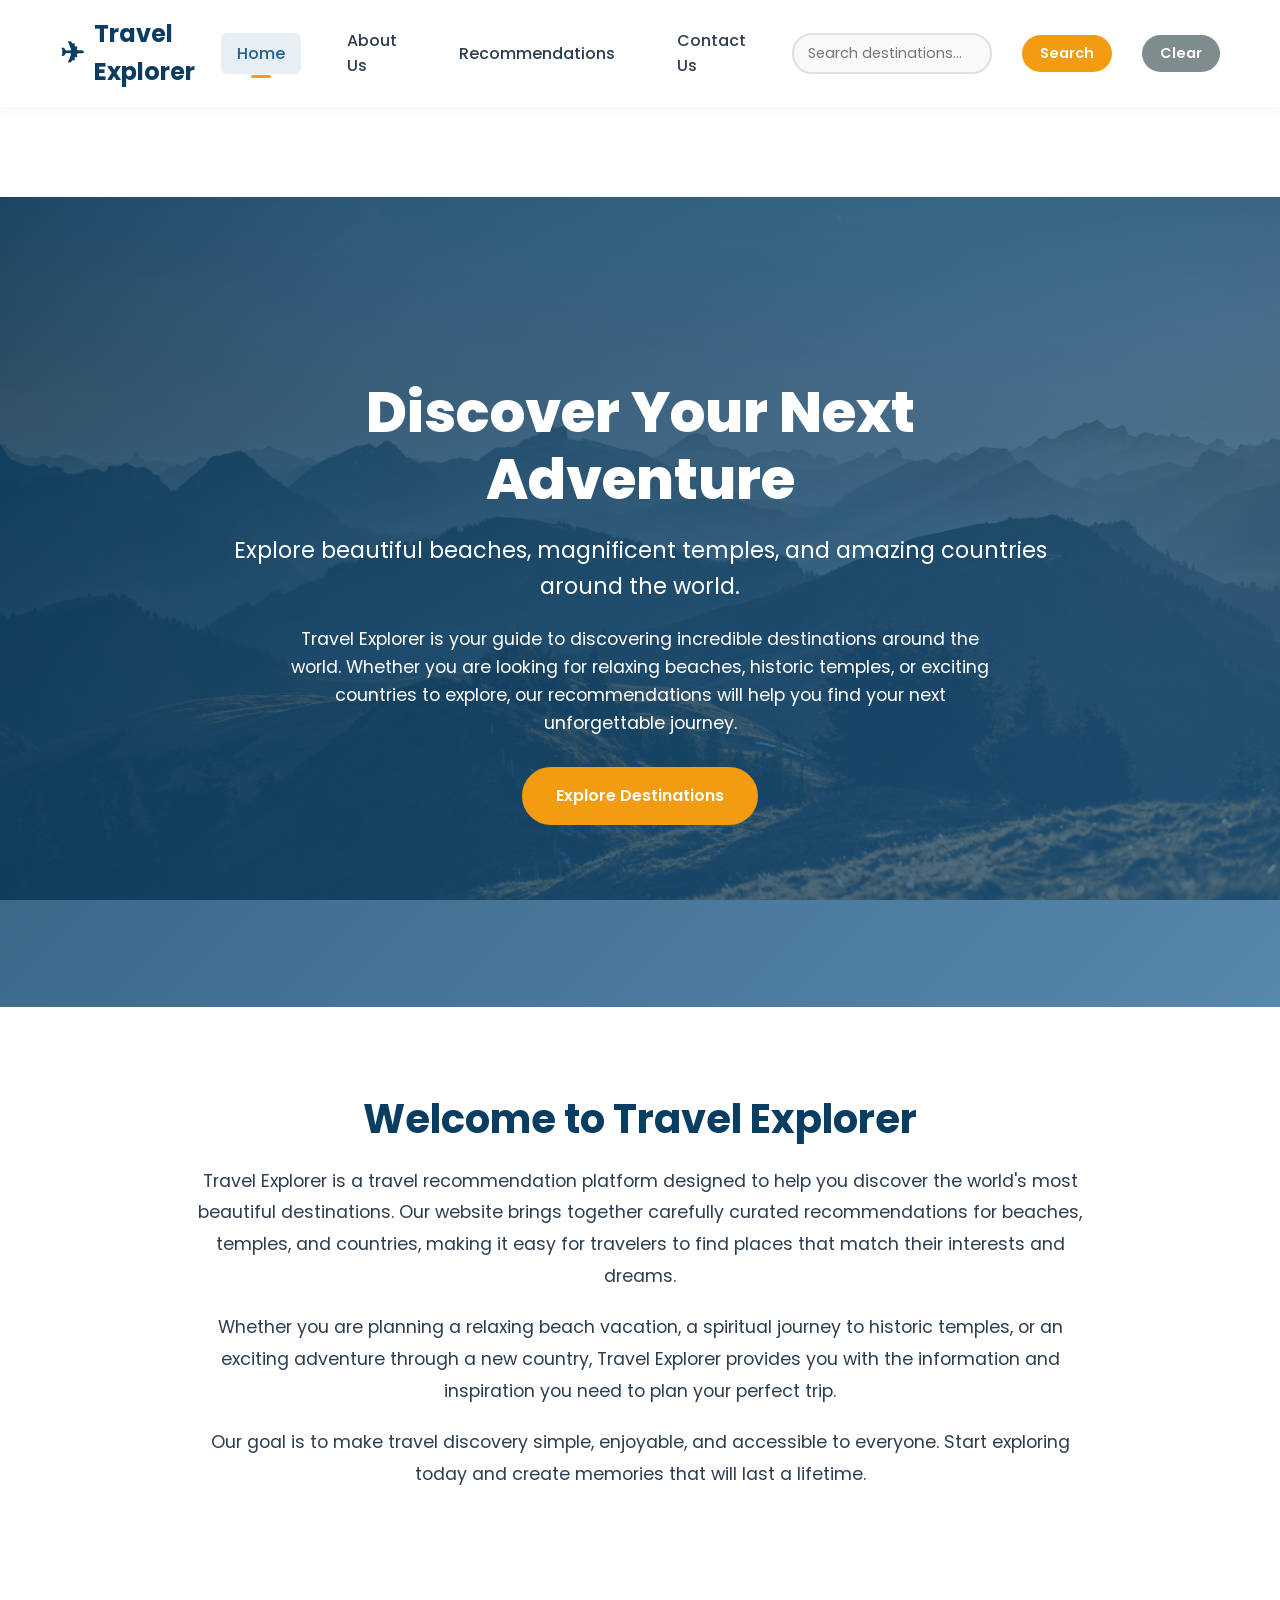
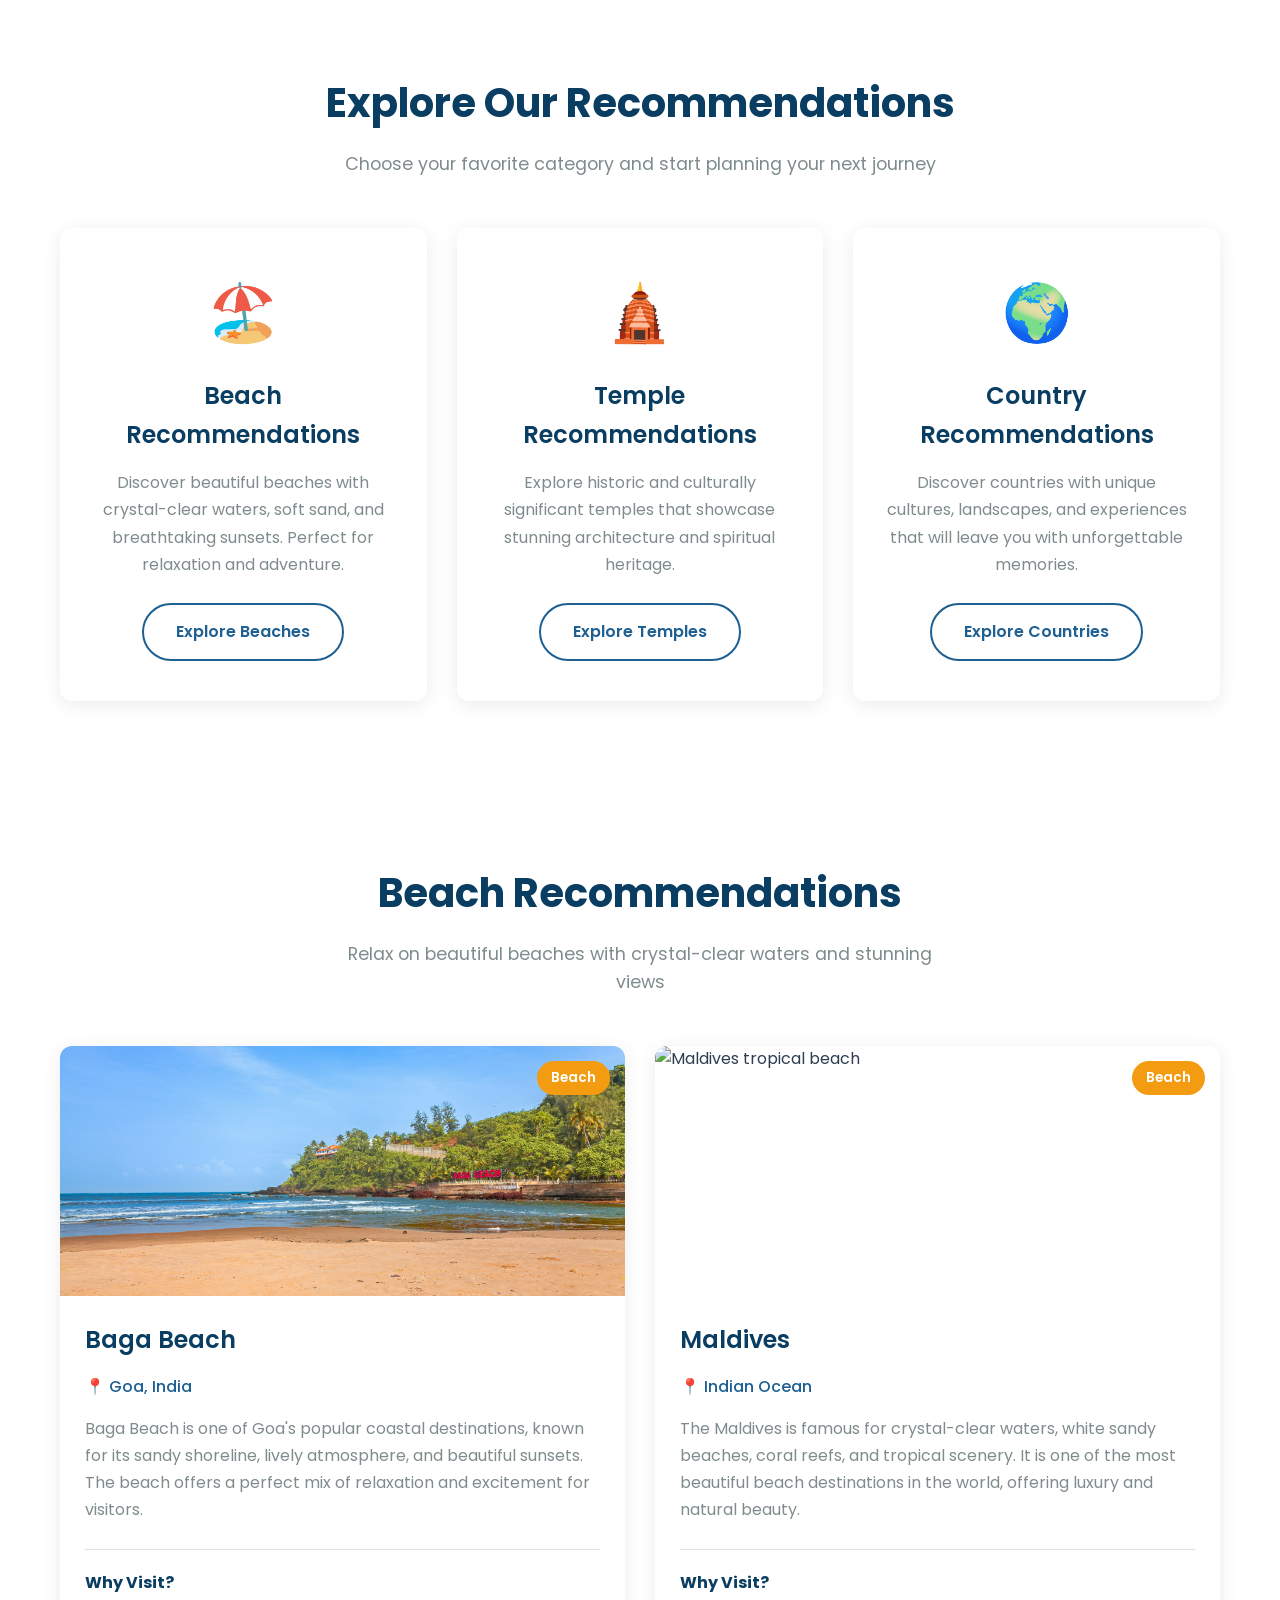
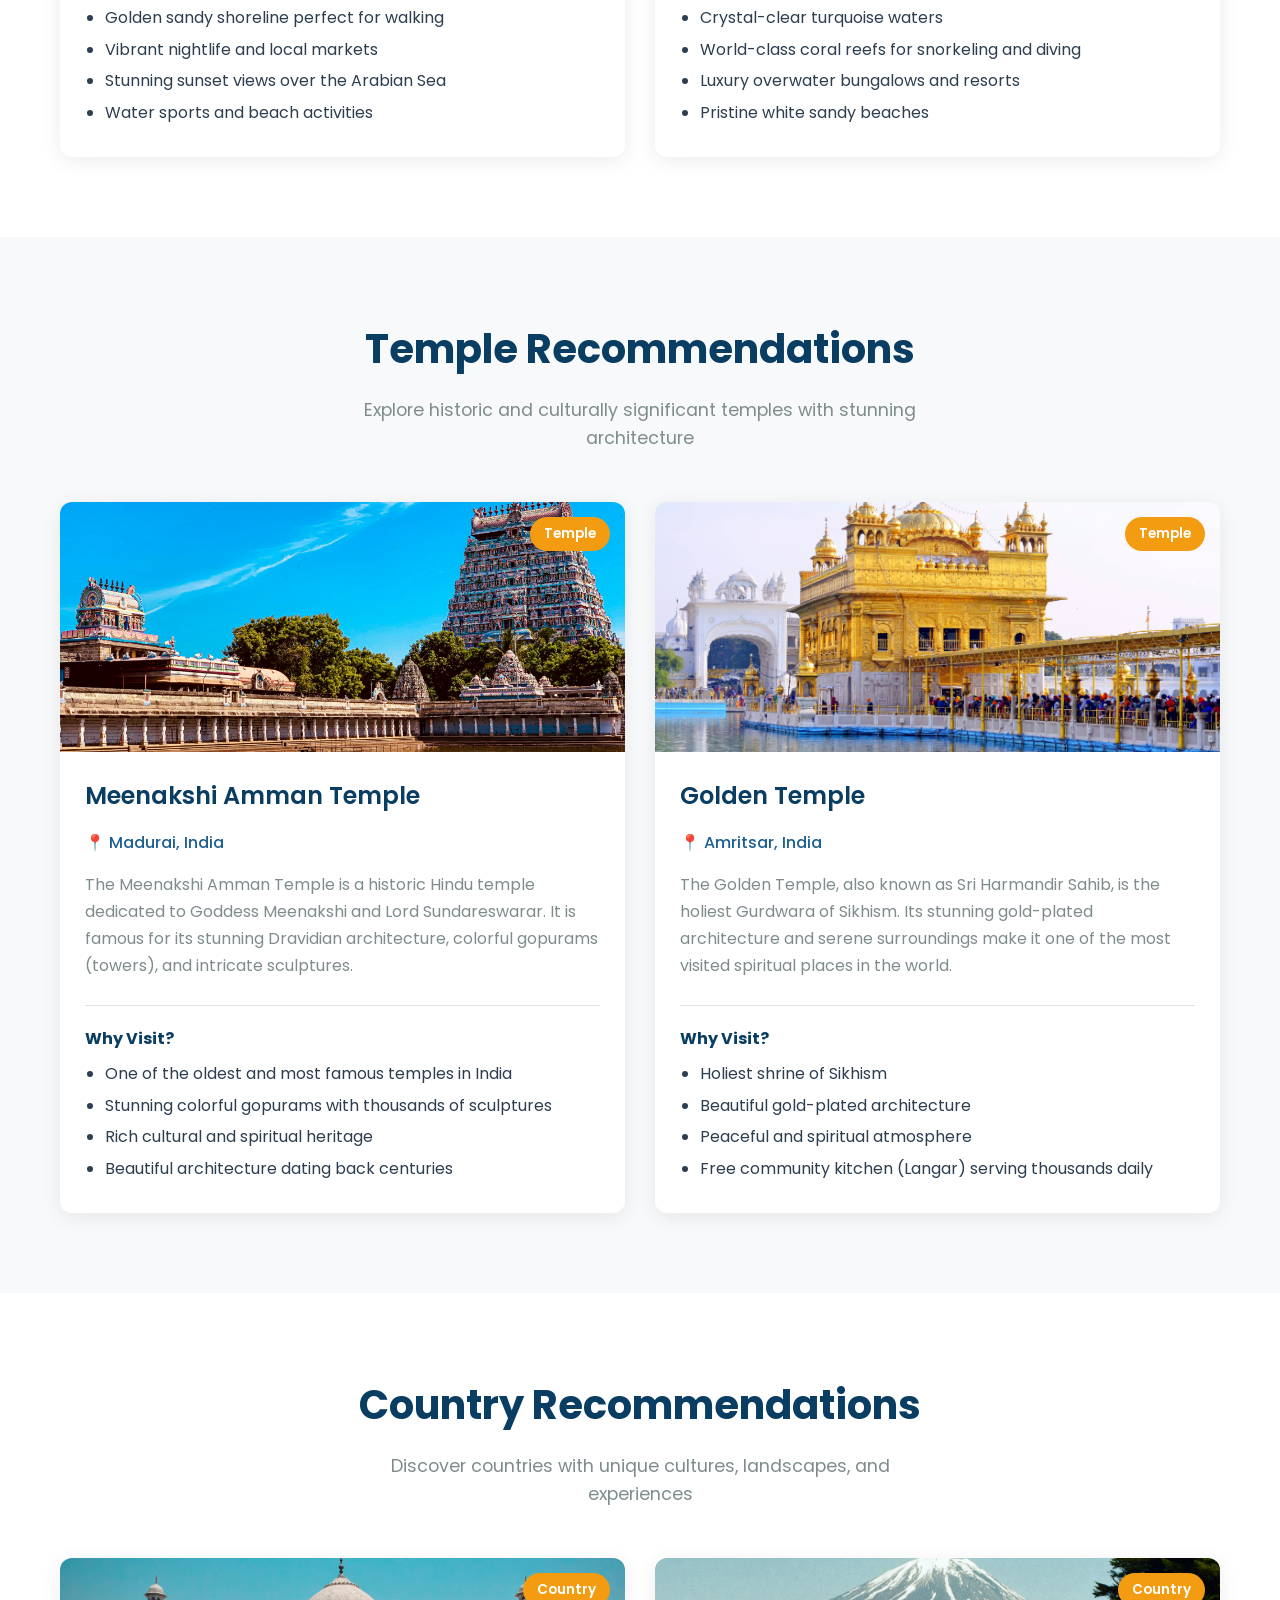
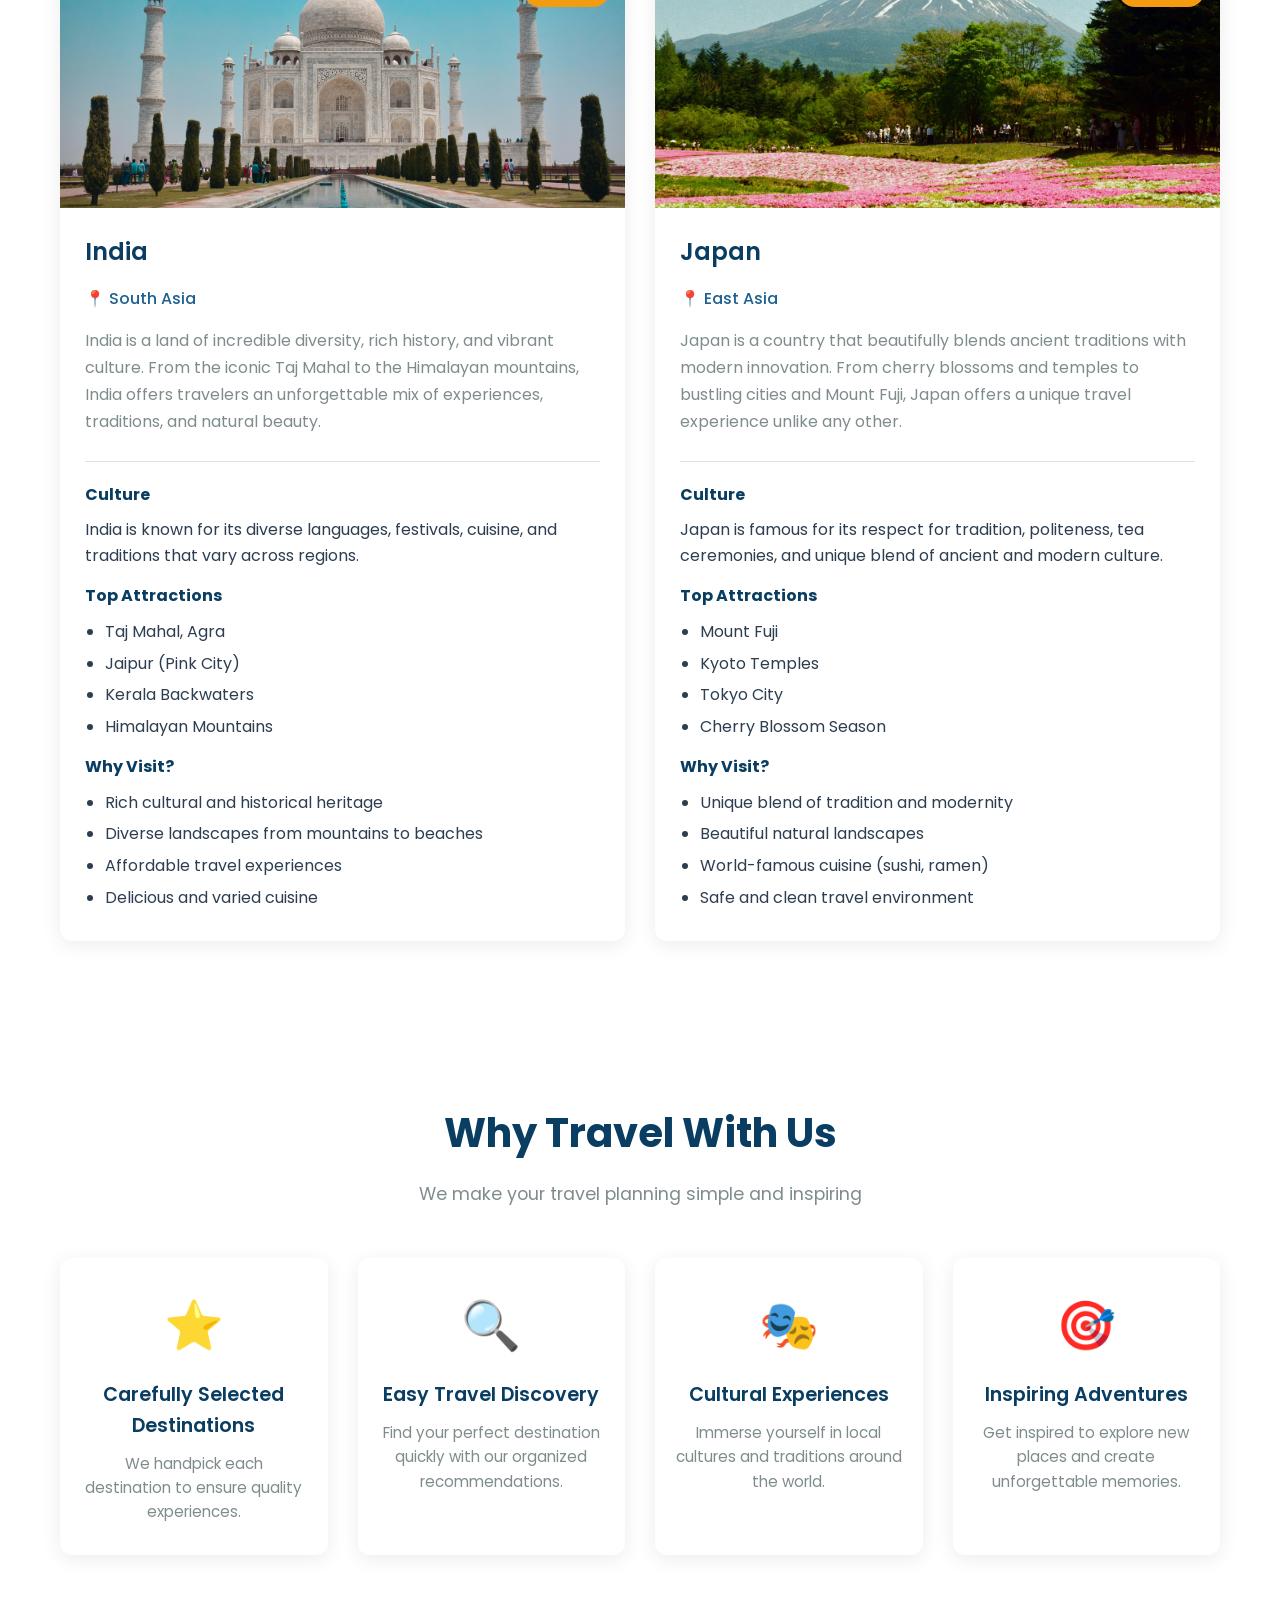
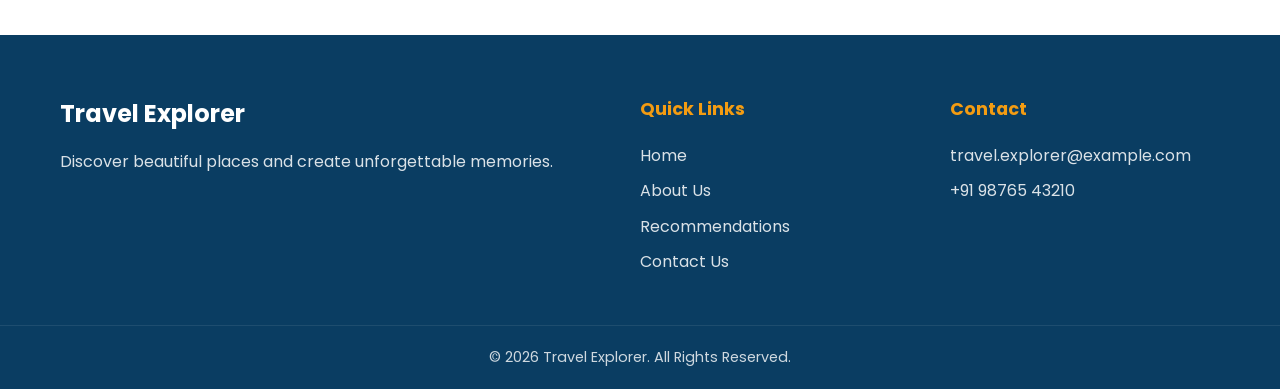
==== commit 0326b384: "Save local travel recommendation website" ====
--- a/index.html
+++ b/index.html
@@ -1,340 +1,340 @@
-<!DOCTYPE html>
-<html lang="en">
-<head>
-    <meta charset="UTF-8">
-    <meta name="viewport" content="width=device-width, initial-scale=1.0">
-    <meta name="description" content="Travel Explorer - Discover beautiful places and create unforgettable memories.">
-    <title>Travel Explorer - Home</title>
-    <link rel="preconnect" href="https://fonts.googleapis.com">
-    <link rel="preconnect" href="https://fonts.gstatic.com" crossorigin>
-    <link href="https://fonts.googleapis.com/css2?family=Poppins:wght@300;400;500;600;700;800&display=swap" rel="stylesheet">
-    <link rel="stylesheet" href="css/style.css">
-</head>
-<body>
-    <!-- Navigation Bar -->
-    <header class="navbar">
-        <div class="container nav-container">
-            <a href="index.html" class="logo">
-                <span class="logo-icon">✈</span>
-                <span class="logo-text">Travel Explorer</span>
-            </a>
-            <nav class="nav-menu" id="navMenu">
-                <a href="index.html" class="nav-link active">Home</a>
-                <a href="about.html" class="nav-link">About Us</a>
-                <a href="recommendations.html" class="nav-link">Recommendations</a>
-                <a href="contact.html" class="nav-link">Contact Us</a>
-                
-                <!-- Search Input Box -->
-                <input type="text" id="searchInput" class="search-input" placeholder="Search destinations...">
-                
-                <!-- Search Button -->
-                <button type="button" id="searchBtn" class="btn-search">Search</button>
-                
-                <!-- Clear Button -->
-                <button type="button" id="clearBtn" class="btn-clear">Clear</button>
-            </nav>
-            <button class="hamburger" id="hamburger" aria-label="Toggle navigation">
-                <span></span>
-                <span></span>
-                <span></span>
-            </button>
-        </div>
-    </header>
-
-    <!-- Search Results Message -->
-    <div id="searchResults" class="search-results"></div>
-
-    <!-- Hero Section -->
-    <section class="hero">
-        <div class="hero-overlay"></div>
-        <div class="container hero-content">
-            <h1 class="hero-title">Discover Your Next Adventure</h1>
-            <p class="hero-subtitle">Explore beautiful beaches, magnificent temples, and amazing countries around the world.</p>
-            <p class="hero-intro">Travel Explorer is your guide to discovering incredible destinations around the world. Whether you are looking for relaxing beaches, historic temples, or exciting countries to explore, our recommendations will help you find your next unforgettable journey.</p>
-            <a href="#beaches" class="btn btn-primary">Explore Destinations</a>
-        </div>
-    </section>
-
-    <!-- Welcome / Introduction Section -->
-    <section class="section intro-section">
-        <div class="container">
-            <h2 class="section-title">Welcome to Travel Explorer</h2>
-            <div class="intro-content">
-                <p>Travel Explorer is a travel recommendation platform designed to help you discover the world's most beautiful destinations. Our website brings together carefully curated recommendations for beaches, temples, and countries, making it easy for travelers to find places that match their interests and dreams.</p>
-                <p>Whether you are planning a relaxing beach vacation, a spiritual journey to historic temples, or an exciting adventure through a new country, Travel Explorer provides you with the information and inspiration you need to plan your perfect trip.</p>
-                <p>Our goal is to make travel discovery simple, enjoyable, and accessible to everyone. Start exploring today and create memories that will last a lifetime.</p>
-            </div>
-        </div>
-    </section>
-
-    <!-- Category Cards Section -->
-    <section class="section categories-section">
-        <div class="container">
-            <h2 class="section-title">Explore Our Recommendations</h2>
-            <p class="section-subtitle">Choose your favorite category and start planning your next journey</p>
-            <div class="cards-grid">
-                <div class="card category-card">
-                    <div class="card-icon">🏖️</div>
-                    <h3 class="card-title">Beach Recommendations</h3>
-                    <p class="card-description">Discover beautiful beaches with crystal-clear waters, soft sand, and breathtaking sunsets. Perfect for relaxation and adventure.</p>
-                    <a href="#beaches" class="btn btn-outline">Explore Beaches</a>
-                </div>
-                <div class="card category-card">
-                    <div class="card-icon">🛕</div>
-                    <h3 class="card-title">Temple Recommendations</h3>
-                    <p class="card-description">Explore historic and culturally significant temples that showcase stunning architecture and spiritual heritage.</p>
-                    <a href="#temples" class="btn btn-outline">Explore Temples</a>
-                </div>
-                <div class="card category-card">
-                    <div class="card-icon">🌍</div>
-                    <h3 class="card-title">Country Recommendations</h3>
-                    <p class="card-description">Discover countries with unique cultures, landscapes, and experiences that will leave you with unforgettable memories.</p>
-                    <a href="#countries" class="btn btn-outline">Explore Countries</a>
-                </div>
-            </div>
-        </div>
-    </section>
-
-    <!-- ========================================
-         BEACH RECOMMENDATIONS SECTION
-         ======================================== -->
-    <section id="beaches" class="section recommendation-section">
-        <div class="container">
-            <h2 class="section-title">Beach Recommendations</h2>
-            <p class="section-subtitle">Relax on beautiful beaches with crystal-clear waters and stunning views</p>
-            <div class="cards-grid">
-                <!-- Beach 1: Baga Beach -->
-                <div class="card destination-card" data-search="baga beach goa india beach">
-                    <div class="card-image">
-                        <img src="images/beach1.jpg" alt="Baga Beach Goa India">
-                        <span class="card-badge">Beach</span>
-                    </div>
-                    <div class="card-body">
-                        <h3 class="card-title">Baga Beach</h3>
-                        <p class="card-location">📍 Goa, India</p>
-                        <p class="card-description">Baga Beach is one of Goa's popular coastal destinations, known for its sandy shoreline, lively atmosphere, and beautiful sunsets. The beach offers a perfect mix of relaxation and excitement for visitors.</p>
-                        <div class="card-info">
-                            <h4>Why Visit?</h4>
-                            <ul>
-                                <li>Golden sandy shoreline perfect for walking</li>
-                                <li>Vibrant nightlife and local markets</li>
-                                <li>Stunning sunset views over the Arabian Sea</li>
-                                <li>Water sports and beach activities</li>
-                            </ul>
-                        </div>
-                    </div>
-                </div>
-
-                <!-- Beach 2: Maldives -->
-                <div class="card destination-card" data-search="maldives indian ocean beach tropical">
-                    <div class="card-image">
-                        <img src="images/beach2.jpg" alt="Maldives tropical beach">
-                        <span class="card-badge">Beach</span>
-                    </div>
-                    <div class="card-body">
-                        <h3 class="card-title">Maldives</h3>
-                        <p class="card-location">📍 Indian Ocean</p>
-                        <p class="card-description">The Maldives is famous for crystal-clear waters, white sandy beaches, coral reefs, and tropical scenery. It is one of the most beautiful beach destinations in the world, offering luxury and natural beauty.</p>
-                        <div class="card-info">
-                            <h4>Why Visit?</h4>
-                            <ul>
-                                <li>Crystal-clear turquoise waters</li>
-                                <li>World-class coral reefs for snorkeling and diving</li>
-                                <li>Luxury overwater bungalows and resorts</li>
-                                <li>Pristine white sandy beaches</li>
-                            </ul>
-                        </div>
-                    </div>
-                </div>
-            </div>
-        </div>
-    </section>
-
-    <!-- ========================================
-         TEMPLE RECOMMENDATIONS SECTION
-         ======================================== -->
-    <section id="temples" class="section recommendation-section alt-bg">
-        <div class="container">
-            <h2 class="section-title">Temple Recommendations</h2>
-            <p class="section-subtitle">Explore historic and culturally significant temples with stunning architecture</p>
-            <div class="cards-grid">
-                <!-- Temple 1 -->
-                <div class="card destination-card" data-search="meenakshi amman temple madurai india temple">
-                    <div class="card-image">
-                        <img src="images/temple1.jpg" alt="Meenakshi Amman Temple Madurai">
-                        <span class="card-badge">Temple</span>
-                    </div>
-                    <div class="card-body">
-                        <h3 class="card-title">Meenakshi Amman Temple</h3>
-                        <p class="card-location">📍 Madurai, India</p>
-                        <p class="card-description">The Meenakshi Amman Temple is a historic Hindu temple dedicated to Goddess Meenakshi and Lord Sundareswarar. It is famous for its stunning Dravidian architecture, colorful gopurams (towers), and intricate sculptures.</p>
-                        <div class="card-info">
-                            <h4>Why Visit?</h4>
-                            <ul>
-                                <li>One of the oldest and most famous temples in India</li>
-                                <li>Stunning colorful gopurams with thousands of sculptures</li>
-                                <li>Rich cultural and spiritual heritage</li>
-                                <li>Beautiful architecture dating back centuries</li>
-                            </ul>
-                        </div>
-                    </div>
-                </div>
-
-                <!-- Temple 2 -->
-                <div class="card destination-card" data-search="golden temple amritsar india temple sikh">
-                    <div class="card-image">
-                        <img src="images/temple2.jpg" alt="Golden Temple Amritsar">
-                        <span class="card-badge">Temple</span>
-                    </div>
-                    <div class="card-body">
-                        <h3 class="card-title">Golden Temple</h3>
-                        <p class="card-location">📍 Amritsar, India</p>
-                        <p class="card-description">The Golden Temple, also known as Sri Harmandir Sahib, is the holiest Gurdwara of Sikhism. Its stunning gold-plated architecture and serene surroundings make it one of the most visited spiritual places in the world.</p>
-                        <div class="card-info">
-                            <h4>Why Visit?</h4>
-                            <ul>
-                                <li>Holiest shrine of Sikhism</li>
-                                <li>Beautiful gold-plated architecture</li>
-                                <li>Peaceful and spiritual atmosphere</li>
-                                <li>Free community kitchen (Langar) serving thousands daily</li>
-                            </ul>
-                        </div>
-                    </div>
-                </div>
-            </div>
-        </div>
-    </section>
-
-    <!-- ========================================
-         COUNTRY RECOMMENDATIONS SECTION
-         ======================================== -->
-    <section id="countries" class="section recommendation-section">
-        <div class="container">
-            <h2 class="section-title">Country Recommendations</h2>
-            <p class="section-subtitle">Discover countries with unique cultures, landscapes, and experiences</p>
-            <div class="cards-grid">
-                <!-- Country 1 -->
-                <div class="card destination-card" data-search="india taj mahal agra country south asia">
-                    <div class="card-image">
-                        <img src="images/country1.jpg" alt="India landmarks">
-                        <span class="card-badge">Country</span>
-                    </div>
-                    <div class="card-body">
-                        <h3 class="card-title">India</h3>
-                        <p class="card-location">📍 South Asia</p>
-                        <p class="card-description">India is a land of incredible diversity, rich history, and vibrant culture. From the iconic Taj Mahal to the Himalayan mountains, India offers travelers an unforgettable mix of experiences, traditions, and natural beauty.</p>
-                        <div class="card-info">
-                            <h4>Culture</h4>
-                            <p>India is known for its diverse languages, festivals, cuisine, and traditions that vary across regions.</p>
-                            <h4>Top Attractions</h4>
-                            <ul>
-                                <li>Taj Mahal, Agra</li>
-                                <li>Jaipur (Pink City)</li>
-                                <li>Kerala Backwaters</li>
-                                <li>Himalayan Mountains</li>
-                            </ul>
-                            <h4>Why Visit?</h4>
-                            <ul>
-                                <li>Rich cultural and historical heritage</li>
-                                <li>Diverse landscapes from mountains to beaches</li>
-                                <li>Affordable travel experiences</li>
-                                <li>Delicious and varied cuisine</li>
-                            </ul>
-                        </div>
-                    </div>
-                </div>
-
-                <!-- Country 2 -->
-                <div class="card destination-card" data-search="japan mount fuji tokyo cherry blossoms country east asia">
-                    <div class="card-image">
-                        <img src="images/country2.jpg" alt="Japan Mount Fuji">
-                        <span class="card-badge">Country</span>
-                    </div>
-                    <div class="card-body">
-                        <h3 class="card-title">Japan</h3>
-                        <p class="card-location">📍 East Asia</p>
-                        <p class="card-description">Japan is a country that beautifully blends ancient traditions with modern innovation. From cherry blossoms and temples to bustling cities and Mount Fuji, Japan offers a unique travel experience unlike any other.</p>
-                        <div class="card-info">
-                            <h4>Culture</h4>
-                            <p>Japan is famous for its respect for tradition, politeness, tea ceremonies, and unique blend of ancient and modern culture.</p>
-                            <h4>Top Attractions</h4>
-                            <ul>
-                                <li>Mount Fuji</li>
-                                <li>Kyoto Temples</li>
-                                <li>Tokyo City</li>
-                                <li>Cherry Blossom Season</li>
-                            </ul>
-                            <h4>Why Visit?</h4>
-                            <ul>
-                                <li>Unique blend of tradition and modernity</li>
-                                <li>Beautiful natural landscapes</li>
-                                <li>World-famous cuisine (sushi, ramen)</li>
-                                <li>Safe and clean travel environment</li>
-                            </ul>
-                        </div>
-                    </div>
-                </div>
-            </div>
-        </div>
-    </section>
-
-    <!-- Why Travel With Us Section -->
-    <section class="section why-section">
-        <div class="container">
-            <h2 class="section-title">Why Travel With Us</h2>
-            <p class="section-subtitle">We make your travel planning simple and inspiring</p>
-            <div class="benefits-grid">
-                <div class="benefit">
-                    <div class="benefit-icon">⭐</div>
-                    <h3 class="benefit-title">Carefully Selected Destinations</h3>
-                    <p class="benefit-text">We handpick each destination to ensure quality experiences.</p>
-                </div>
-                <div class="benefit">
-                    <div class="benefit-icon">🔍</div>
-                    <h3 class="benefit-title">Easy Travel Discovery</h3>
-                    <p class="benefit-text">Find your perfect destination quickly with our organized recommendations.</p>
-                </div>
-                <div class="benefit">
-                    <div class="benefit-icon">🎭</div>
-                    <h3 class="benefit-title">Cultural Experiences</h3>
-                    <p class="benefit-text">Immerse yourself in local cultures and traditions around the world.</p>
-                </div>
-                <div class="benefit">
-                    <div class="benefit-icon">🎯</div>
-                    <h3 class="benefit-title">Inspiring Adventures</h3>
-                    <p class="benefit-text">Get inspired to explore new places and create unforgettable memories.</p>
-                </div>
-            </div>
-        </div>
-    </section>
-
-    <!-- Footer -->
-    <footer class="footer">
-        <div class="container footer-content">
-            <div class="footer-brand">
-                <h3 class="footer-logo">Travel Explorer</h3>
-                <p class="footer-tagline">Discover beautiful places and create unforgettable memories.</p>
-            </div>
-            <div class="footer-links">
-                <h4>Quick Links</h4>
-                <ul>
-                    <li><a href="index.html">Home</a></li>
-                    <li><a href="about.html">About Us</a></li>
-                    <li><a href="recommendations.html">Recommendations</a></li>
-                    <li><a href="contact.html">Contact Us</a></li>
-                </ul>
-            </div>
-            <div class="footer-contact">
-                <h4>Contact</h4>
-                <p>travel.explorer@example.com</p>
-                <p>+91 98765 43210</p>
-            </div>
-        </div>
-        <div class="footer-bottom">
-            <p>&copy; 2026 Travel Explorer. All Rights Reserved.</p>
-        </div>
-    </footer>
-
-    <script src="js/script.js"></script>
-</body>
-</html>
+<!DOCTYPE html>
+<html lang="en">
+<head>
+    <meta charset="UTF-8">
+    <meta name="viewport" content="width=device-width, initial-scale=1.0">
+    <meta name="description" content="Travel Explorer - Discover beautiful places and create unforgettable memories.">
+    <title>Travel Explorer - Home</title>
+    <link rel="preconnect" href="https://fonts.googleapis.com">
+    <link rel="preconnect" href="https://fonts.gstatic.com" crossorigin>
+    <link href="https://fonts.googleapis.com/css2?family=Poppins:wght@300;400;500;600;700;800&display=swap" rel="stylesheet">
+    <link rel="stylesheet" href="css/style.css">
+</head>
+<body>
+    <!-- Navigation Bar -->
+    <header class="navbar">
+        <div class="container nav-container">
+            <a href="index.html" class="logo">
+                <span class="logo-icon">✈</span>
+                <span class="logo-text">Travel Explorer</span>
+            </a>
+            <nav class="nav-menu" id="navMenu">
+                <a href="index.html" class="nav-link active">Home</a>
+                <a href="about.html" class="nav-link">About Us</a>
+                <a href="recommendations.html" class="nav-link">Recommendations</a>
+                <a href="contact.html" class="nav-link">Contact Us</a>
+                
+                <!-- Search Input Box -->
+                <input type="text" id="searchInput" class="search-input" placeholder="Search destinations...">
+                
+                <!-- Search Button -->
+                <button type="button" id="searchBtn" class="btn-search">Search</button>
+                
+                <!-- Clear Button -->
+                <button type="button" id="clearBtn" class="btn-clear">Clear</button>
+            </nav>
+            <button class="hamburger" id="hamburger" aria-label="Toggle navigation">
+                <span></span>
+                <span></span>
+                <span></span>
+            </button>
+        </div>
+    </header>
+
+    <!-- Search Results Message -->
+    <div id="searchResults" class="search-results"></div>
+
+    <!-- Hero Section -->
+    <section class="hero">
+        <div class="hero-overlay"></div>
+        <div class="container hero-content">
+            <h1 class="hero-title">Discover Your Next Adventure</h1>
+            <p class="hero-subtitle">Explore beautiful beaches, magnificent temples, and amazing countries around the world.</p>
+            <p class="hero-intro">Travel Explorer is your guide to discovering incredible destinations around the world. Whether you are looking for relaxing beaches, historic temples, or exciting countries to explore, our recommendations will help you find your next unforgettable journey.</p>
+            <a href="#beaches" class="btn btn-primary">Explore Destinations</a>
+        </div>
+    </section>
+
+    <!-- Welcome / Introduction Section -->
+    <section class="section intro-section">
+        <div class="container">
+            <h2 class="section-title">Welcome to Travel Explorer</h2>
+            <div class="intro-content">
+                <p>Travel Explorer is a travel recommendation platform designed to help you discover the world's most beautiful destinations. Our website brings together carefully curated recommendations for beaches, temples, and countries, making it easy for travelers to find places that match their interests and dreams.</p>
+                <p>Whether you are planning a relaxing beach vacation, a spiritual journey to historic temples, or an exciting adventure through a new country, Travel Explorer provides you with the information and inspiration you need to plan your perfect trip.</p>
+                <p>Our goal is to make travel discovery simple, enjoyable, and accessible to everyone. Start exploring today and create memories that will last a lifetime.</p>
+            </div>
+        </div>
+    </section>
+
+    <!-- Category Cards Section -->
+    <section class="section categories-section">
+        <div class="container">
+            <h2 class="section-title">Explore Our Recommendations</h2>
+            <p class="section-subtitle">Choose your favorite category and start planning your next journey</p>
+            <div class="cards-grid">
+                <div class="card category-card">
+                    <div class="card-icon">🏖️</div>
+                    <h3 class="card-title">Beach Recommendations</h3>
+                    <p class="card-description">Discover beautiful beaches with crystal-clear waters, soft sand, and breathtaking sunsets. Perfect for relaxation and adventure.</p>
+                    <a href="#beaches" class="btn btn-outline">Explore Beaches</a>
+                </div>
+                <div class="card category-card">
+                    <div class="card-icon">🛕</div>
+                    <h3 class="card-title">Temple Recommendations</h3>
+                    <p class="card-description">Explore historic and culturally significant temples that showcase stunning architecture and spiritual heritage.</p>
+                    <a href="#temples" class="btn btn-outline">Explore Temples</a>
+                </div>
+                <div class="card category-card">
+                    <div class="card-icon">🌍</div>
+                    <h3 class="card-title">Country Recommendations</h3>
+                    <p class="card-description">Discover countries with unique cultures, landscapes, and experiences that will leave you with unforgettable memories.</p>
+                    <a href="#countries" class="btn btn-outline">Explore Countries</a>
+                </div>
+            </div>
+        </div>
+    </section>
+
+    <!-- ========================================
+         BEACH RECOMMENDATIONS SECTION
+         ======================================== -->
+    <section id="beaches" class="section recommendation-section">
+        <div class="container">
+            <h2 class="section-title">Beach Recommendations</h2>
+            <p class="section-subtitle">Relax on beautiful beaches with crystal-clear waters and stunning views</p>
+            <div class="cards-grid">
+                <!-- Beach 1: Baga Beach -->
+                <div class="card destination-card" data-search="baga beach goa india beach">
+                    <div class="card-image">
+                        <img src="images/beach1.jpg" alt="Baga Beach Goa India">
+                        <span class="card-badge">Beach</span>
+                    </div>
+                    <div class="card-body">
+                        <h3 class="card-title">Baga Beach</h3>
+                        <p class="card-location">📍 Goa, India</p>
+                        <p class="card-description">Baga Beach is one of Goa's popular coastal destinations, known for its sandy shoreline, lively atmosphere, and beautiful sunsets. The beach offers a perfect mix of relaxation and excitement for visitors.</p>
+                        <div class="card-info">
+                            <h4>Why Visit?</h4>
+                            <ul>
+                                <li>Golden sandy shoreline perfect for walking</li>
+                                <li>Vibrant nightlife and local markets</li>
+                                <li>Stunning sunset views over the Arabian Sea</li>
+                                <li>Water sports and beach activities</li>
+                            </ul>
+                        </div>
+                    </div>
+                </div>
+
+                <!-- Beach 2: Maldives -->
+                <div class="card destination-card" data-search="maldives indian ocean beach tropical">
+                    <div class="card-image">
+                        <img src="images/beach2.jpg" alt="Maldives tropical beach">
+                        <span class="card-badge">Beach</span>
+                    </div>
+                    <div class="card-body">
+                        <h3 class="card-title">Maldives</h3>
+                        <p class="card-location">📍 Indian Ocean</p>
+                        <p class="card-description">The Maldives is famous for crystal-clear waters, white sandy beaches, coral reefs, and tropical scenery. It is one of the most beautiful beach destinations in the world, offering luxury and natural beauty.</p>
+                        <div class="card-info">
+                            <h4>Why Visit?</h4>
+                            <ul>
+                                <li>Crystal-clear turquoise waters</li>
+                                <li>World-class coral reefs for snorkeling and diving</li>
+                                <li>Luxury overwater bungalows and resorts</li>
+                                <li>Pristine white sandy beaches</li>
+                            </ul>
+                        </div>
+                    </div>
+                </div>
+            </div>
+        </div>
+    </section>
+
+    <!-- ========================================
+         TEMPLE RECOMMENDATIONS SECTION
+         ======================================== -->
+    <section id="temples" class="section recommendation-section alt-bg">
+        <div class="container">
+            <h2 class="section-title">Temple Recommendations</h2>
+            <p class="section-subtitle">Explore historic and culturally significant temples with stunning architecture</p>
+            <div class="cards-grid">
+                <!-- Temple 1 -->
+                <div class="card destination-card" data-search="meenakshi amman temple madurai india temple">
+                    <div class="card-image">
+                        <img src="images/temple1.jpg" alt="Meenakshi Amman Temple Madurai">
+                        <span class="card-badge">Temple</span>
+                    </div>
+                    <div class="card-body">
+                        <h3 class="card-title">Meenakshi Amman Temple</h3>
+                        <p class="card-location">📍 Madurai, India</p>
+                        <p class="card-description">The Meenakshi Amman Temple is a historic Hindu temple dedicated to Goddess Meenakshi and Lord Sundareswarar. It is famous for its stunning Dravidian architecture, colorful gopurams (towers), and intricate sculptures.</p>
+                        <div class="card-info">
+                            <h4>Why Visit?</h4>
+                            <ul>
+                                <li>One of the oldest and most famous temples in India</li>
+                                <li>Stunning colorful gopurams with thousands of sculptures</li>
+                                <li>Rich cultural and spiritual heritage</li>
+                                <li>Beautiful architecture dating back centuries</li>
+                            </ul>
+                        </div>
+                    </div>
+                </div>
+
+                <!-- Temple 2 -->
+                <div class="card destination-card" data-search="golden temple amritsar india temple sikh">
+                    <div class="card-image">
+                        <img src="images/temple2.jpg" alt="Golden Temple Amritsar">
+                        <span class="card-badge">Temple</span>
+                    </div>
+                    <div class="card-body">
+                        <h3 class="card-title">Golden Temple</h3>
+                        <p class="card-location">📍 Amritsar, India</p>
+                        <p class="card-description">The Golden Temple, also known as Sri Harmandir Sahib, is the holiest Gurdwara of Sikhism. Its stunning gold-plated architecture and serene surroundings make it one of the most visited spiritual places in the world.</p>
+                        <div class="card-info">
+                            <h4>Why Visit?</h4>
+                            <ul>
+                                <li>Holiest shrine of Sikhism</li>
+                                <li>Beautiful gold-plated architecture</li>
+                                <li>Peaceful and spiritual atmosphere</li>
+                                <li>Free community kitchen (Langar) serving thousands daily</li>
+                            </ul>
+                        </div>
+                    </div>
+                </div>
+            </div>
+        </div>
+    </section>
+
+    <!-- ========================================
+         COUNTRY RECOMMENDATIONS SECTION
+         ======================================== -->
+    <section id="countries" class="section recommendation-section">
+        <div class="container">
+            <h2 class="section-title">Country Recommendations</h2>
+            <p class="section-subtitle">Discover countries with unique cultures, landscapes, and experiences</p>
+            <div class="cards-grid">
+                <!-- Country 1 -->
+                <div class="card destination-card" data-search="india taj mahal agra country south asia">
+                    <div class="card-image">
+                        <img src="images/country1.jpg" alt="India landmarks">
+                        <span class="card-badge">Country</span>
+                    </div>
+                    <div class="card-body">
+                        <h3 class="card-title">India</h3>
+                        <p class="card-location">📍 South Asia</p>
+                        <p class="card-description">India is a land of incredible diversity, rich history, and vibrant culture. From the iconic Taj Mahal to the Himalayan mountains, India offers travelers an unforgettable mix of experiences, traditions, and natural beauty.</p>
+                        <div class="card-info">
+                            <h4>Culture</h4>
+                            <p>India is known for its diverse languages, festivals, cuisine, and traditions that vary across regions.</p>
+                            <h4>Top Attractions</h4>
+                            <ul>
+                                <li>Taj Mahal, Agra</li>
+                                <li>Jaipur (Pink City)</li>
+                                <li>Kerala Backwaters</li>
+                                <li>Himalayan Mountains</li>
+                            </ul>
+                            <h4>Why Visit?</h4>
+                            <ul>
+                                <li>Rich cultural and historical heritage</li>
+                                <li>Diverse landscapes from mountains to beaches</li>
+                                <li>Affordable travel experiences</li>
+                                <li>Delicious and varied cuisine</li>
+                            </ul>
+                        </div>
+                    </div>
+                </div>
+
+                <!-- Country 2 -->
+                <div class="card destination-card" data-search="japan mount fuji tokyo cherry blossoms country east asia">
+                    <div class="card-image">
+                        <img src="images/country2.jpg" alt="Japan Mount Fuji">
+                        <span class="card-badge">Country</span>
+                    </div>
+                    <div class="card-body">
+                        <h3 class="card-title">Japan</h3>
+                        <p class="card-location">📍 East Asia</p>
+                        <p class="card-description">Japan is a country that beautifully blends ancient traditions with modern innovation. From cherry blossoms and temples to bustling cities and Mount Fuji, Japan offers a unique travel experience unlike any other.</p>
+                        <div class="card-info">
+                            <h4>Culture</h4>
+                            <p>Japan is famous for its respect for tradition, politeness, tea ceremonies, and unique blend of ancient and modern culture.</p>
+                            <h4>Top Attractions</h4>
+                            <ul>
+                                <li>Mount Fuji</li>
+                                <li>Kyoto Temples</li>
+                                <li>Tokyo City</li>
+                                <li>Cherry Blossom Season</li>
+                            </ul>
+                            <h4>Why Visit?</h4>
+                            <ul>
+                                <li>Unique blend of tradition and modernity</li>
+                                <li>Beautiful natural landscapes</li>
+                                <li>World-famous cuisine (sushi, ramen)</li>
+                                <li>Safe and clean travel environment</li>
+                            </ul>
+                        </div>
+                    </div>
+                </div>
+            </div>
+        </div>
+    </section>
+
+    <!-- Why Travel With Us Section -->
+    <section class="section why-section">
+        <div class="container">
+            <h2 class="section-title">Why Travel With Us</h2>
+            <p class="section-subtitle">We make your travel planning simple and inspiring</p>
+            <div class="benefits-grid">
+                <div class="benefit">
+                    <div class="benefit-icon">⭐</div>
+                    <h3 class="benefit-title">Carefully Selected Destinations</h3>
+                    <p class="benefit-text">We handpick each destination to ensure quality experiences.</p>
+                </div>
+                <div class="benefit">
+                    <div class="benefit-icon">🔍</div>
+                    <h3 class="benefit-title">Easy Travel Discovery</h3>
+                    <p class="benefit-text">Find your perfect destination quickly with our organized recommendations.</p>
+                </div>
+                <div class="benefit">
+                    <div class="benefit-icon">🎭</div>
+                    <h3 class="benefit-title">Cultural Experiences</h3>
+                    <p class="benefit-text">Immerse yourself in local cultures and traditions around the world.</p>
+                </div>
+                <div class="benefit">
+                    <div class="benefit-icon">🎯</div>
+                    <h3 class="benefit-title">Inspiring Adventures</h3>
+                    <p class="benefit-text">Get inspired to explore new places and create unforgettable memories.</p>
+                </div>
+            </div>
+        </div>
+    </section>
+
+    <!-- Footer -->
+    <footer class="footer">
+        <div class="container footer-content">
+            <div class="footer-brand">
+                <h3 class="footer-logo">Travel Explorer</h3>
+                <p class="footer-tagline">Discover beautiful places and create unforgettable memories.</p>
+            </div>
+            <div class="footer-links">
+                <h4>Quick Links</h4>
+                <ul>
+                    <li><a href="index.html">Home</a></li>
+                    <li><a href="about.html">About Us</a></li>
+                    <li><a href="recommendations.html">Recommendations</a></li>
+                    <li><a href="contact.html">Contact Us</a></li>
+                </ul>
+            </div>
+            <div class="footer-contact">
+                <h4>Contact</h4>
+                <p>travel.explorer@example.com</p>
+                <p>+91 98765 43210</p>
+            </div>
+        </div>
+        <div class="footer-bottom">
+            <p>&copy; 2026 Travel Explorer. All Rights Reserved.</p>
+        </div>
+    </footer>
+
+    <script src="js/script.js"></script>
+</body>
+</html>
--- a/css/style.css
+++ b/css/style.css
@@ -1,916 +1,1025 @@
-/* ========================================
-   Travel Explorer - Main Stylesheet
-   ======================================== */
-
-/* CSS Variables */
-:root {
-    --primary-color: #0a3d62;
-    --secondary-color: #1e6091;
-    --accent-color: #f39c12;
-    --accent-hover: #e67e22;
-    --text-dark: #2c3e50;
-    --text-light: #7f8c8d;
-    --bg-light: #f8f9fa;
-    --bg-white: #ffffff;
-    --border-color: #e0e0e0;
-    --shadow: 0 4px 20px rgba(0, 0, 0, 0.08);
-    --shadow-hover: 0 8px 30px rgba(0, 0, 0, 0.15);
-    --transition: all 0.3s ease;
-    --border-radius: 12px;
-}
-
-/* Reset */
-* {
-    margin: 0;
-    padding: 0;
-    box-sizing: border-box;
-}
-
-html {
-    scroll-behavior: smooth;
-}
-
-body {
-    font-family: 'Poppins', sans-serif;
-    line-height: 1.6;
-    color: var(--text-dark);
-    background-color: var(--bg-white);
-    overflow-x: hidden;
-}
-
-img {
-    max-width: 100%;
-    height: auto;
-    display: block;
-}
-
-a {
-    text-decoration: none;
-    color: inherit;
-    transition: var(--transition);
-}
-
-ul {
-    list-style: none;
-}
-
-.container {
-    max-width: 1200px;
-    margin: 0 auto;
-    padding: 0 20px;
-}
-
-/* ========================================
-   Navigation Bar
-   ======================================== */
-.navbar {
-    background-color: var(--bg-white);
-    box-shadow: 0 2px 10px rgba(0, 0, 0, 0.05);
-    position: sticky;
-    top: 0;
-    z-index: 1000;
-    padding: 15px 0;
-}
-
-.nav-container {
-    display: flex;
-    justify-content: space-between;
-    align-items: center;
-}
-
-.logo {
-    display: flex;
-    align-items: center;
-    gap: 10px;
-    font-size: 1.5rem;
-    font-weight: 700;
-    color: var(--primary-color);
-}
-
-.logo-icon {
-    font-size: 1.8rem;
-}
-
-.nav-menu {
-    display: flex;
-    gap: 30px;
-    align-items: center;
-}
-
-.nav-link {
-    font-weight: 500;
-    color: var(--text-dark);
-    padding: 8px 16px;
-    border-radius: 6px;
-    position: relative;
-    transition: var(--transition);
-}
-
-.nav-link:hover {
-    color: var(--secondary-color);
-    background-color: rgba(30, 96, 145, 0.08);
-}
-
-.nav-link.active {
-    color: var(--secondary-color);
-    background-color: rgba(30, 96, 145, 0.1);
-}
-
-.nav-link.active::after {
-    content: '';
-    position: absolute;
-    bottom: -4px;
-    left: 50%;
-    transform: translateX(-50%);
-    width: 20px;
-    height: 3px;
-    background-color: var(--accent-color);
-    border-radius: 2px;
-}
-
-/* Hamburger Menu */
-.hamburger {
-    display: none;
-    flex-direction: column;
-    gap: 5px;
-    background: none;
-    border: none;
-    cursor: pointer;
-    padding: 5px;
-}
-
-.hamburger span {
-    width: 25px;
-    height: 3px;
-    background-color: var(--primary-color);
-    border-radius: 3px;
-    transition: var(--transition);
-}
-
-.hamburger.active span:nth-child(1) {
-    transform: translateY(8px) rotate(45deg);
-}
-
-.hamburger.active span:nth-child(2) {
-    opacity: 0;
-}
-
-.hamburger.active span:nth-child(3) {
-    transform: translateY(-8px) rotate(-45deg);
-}
-
-/* ========================================
-   Hero Section
-   ======================================== */
-.hero {
-    position: relative;
-    min-height: 90vh;
-    display: flex;
-    align-items: center;
-    justify-content: center;
-    background: linear-gradient(135deg, #667eea 0%, #764ba2 100%);
-    background-image: url('../images/hero.jpg');
-    background-size: cover;
-    background-position: center;
-    background-attachment: fixed;
-    color: var(--bg-white);
-    text-align: center;
-    padding: 80px 20px;
-}
-
-.hero-overlay {
-    position: absolute;
-    top: 0;
-    left: 0;
-    width: 100%;
-    height: 100%;
-    background: linear-gradient(135deg, rgba(10, 61, 98, 0.85) 0%, rgba(30, 96, 145, 0.75) 100%);
-}
-
-.hero-content {
-    position: relative;
-    z-index: 1;
-    max-width: 900px;
-}
-
-.hero-title {
-    font-size: 3.5rem;
-    font-weight: 800;
-    margin-bottom: 20px;
-    line-height: 1.2;
-    animation: fadeInDown 1s ease;
-}
-
-.hero-subtitle {
-    font-size: 1.4rem;
-    font-weight: 400;
-    margin-bottom: 20px;
-    opacity: 0.95;
-    animation: fadeInUp 1s ease 0.2s both;
-}
-
-.hero-intro {
-    font-size: 1.1rem;
-    margin-bottom: 30px;
-    opacity: 0.9;
-    max-width: 700px;
-    margin-left: auto;
-    margin-right: auto;
-    animation: fadeInUp 1s ease 0.4s both;
-}
-
-/* ========================================
-   Buttons
-   ======================================== */
-.btn {
-    display: inline-block;
-    padding: 14px 32px;
-    border-radius: 50px;
-    font-weight: 600;
-    font-size: 1rem;
-    cursor: pointer;
-    transition: var(--transition);
-    border: 2px solid transparent;
-    text-align: center;
-}
-
-.btn-primary {
-    background-color: var(--accent-color);
-    color: var(--bg-white);
-    border-color: var(--accent-color);
-}
-
-.btn-primary:hover {
-    background-color: var(--accent-hover);
-    border-color: var(--accent-hover);
-    transform: translateY(-3px);
-    box-shadow: 0 10px 25px rgba(243, 156, 18, 0.4);
-}
-
-.btn-outline {
-    background-color: transparent;
-    color: var(--secondary-color);
-    border-color: var(--secondary-color);
-}
-
-.btn-outline:hover {
-    background-color: var(--secondary-color);
-    color: var(--bg-white);
-    transform: translateY(-3px);
-}
-
-.btn-block {
-    width: 100%;
-}
-
-/* ========================================
-   Sections
-   ======================================== */
-.section {
-    padding: 80px 0;
-}
-
-.section-title {
-    text-align: center;
-    font-size: 2.5rem;
-    font-weight: 700;
-    color: var(--primary-color);
-    margin-bottom: 15px;
-}
-
-.section-subtitle {
-    text-align: center;
-    font-size: 1.1rem;
-    color: var(--text-light);
-    margin-bottom: 50px;
-    max-width: 600px;
-    margin-left: auto;
-    margin-right: auto;
-}
-
-.alt-bg {
-    background-color: var(--bg-light);
-}
-
-/* ========================================
-   Intro Section
-   ======================================== */
-.intro-section {
-    background-color: var(--bg-white);
-}
-
-.intro-content {
-    max-width: 900px;
-    margin: 0 auto;
-    text-align: center;
-}
-
-.intro-content p {
-    font-size: 1.1rem;
-    color: var(--text-dark);
-    margin-bottom: 20px;
-    line-height: 1.8;
-}
-
-/* ========================================
-   Cards Grid
-   ======================================== */
-.cards-grid {
-    display: grid;
-    grid-template-columns: repeat(auto-fit, minmax(300px, 1fr));
-    gap: 30px;
-}
-
-.card {
-    background-color: var(--bg-white);
-    border-radius: var(--border-radius);
-    overflow: hidden;
-    box-shadow: var(--shadow);
-    transition: var(--transition);
-}
-
-.card:hover {
-    transform: translateY(-8px);
-    box-shadow: var(--shadow-hover);
-}
-
-/* Category Cards */
-.category-card {
-    padding: 40px 30px;
-    text-align: center;
-}
-
-.card-icon {
-    font-size: 3.5rem;
-    margin-bottom: 20px;
-}
-
-.card-title {
-    font-size: 1.5rem;
-    font-weight: 600;
-    color: var(--primary-color);
-    margin-bottom: 15px;
-}
-
-.card-description {
-    color: var(--text-light);
-    margin-bottom: 25px;
-    line-height: 1.7;
-}
-
-/* Destination Cards */
-.destination-card .card-image {
-    position: relative;
-    height: 250px;
-    overflow: hidden;
-}
-
-.destination-card .card-image img {
-    width: 100%;
-    height: 100%;
-    object-fit: cover;
-    transition: transform 0.5s ease;
-}
-
-.destination-card:hover .card-image img {
-    transform: scale(1.1);
-}
-
-.card-badge {
-    position: absolute;
-    top: 15px;
-    right: 15px;
-    background-color: var(--accent-color);
-    color: var(--bg-white);
-    padding: 6px 14px;
-    border-radius: 20px;
-    font-size: 0.85rem;
-    font-weight: 600;
-}
-
-.card-body {
-    padding: 25px;
-}
-
-.card-location {
-    color: var(--secondary-color);
-    font-weight: 500;
-    margin-bottom: 15px;
-}
-
-.card-info {
-    margin-top: 20px;
-    padding-top: 20px;
-    border-top: 1px solid var(--border-color);
-}
-
-.card-info h4 {
-    color: var(--primary-color);
-    font-size: 1rem;
-    margin-bottom: 10px;
-    margin-top: 15px;
-}
-
-.card-info h4:first-child {
-    margin-top: 0;
-}
-
-.card-info ul {
-    list-style: disc;
-    padding-left: 20px;
-    color: var(--text-dark);
-}
-
-.card-info ul li {
-    margin-bottom: 6px;
-}
-
-.card-info p {
-    color: var(--text-dark);
-    margin-bottom: 10px;
-}
-
-/* ========================================
-   Benefits Grid
-   ======================================== */
-.benefits-grid {
-    display: grid;
-    grid-template-columns: repeat(auto-fit, minmax(220px, 1fr));
-    gap: 30px;
-}
-
-.benefit {
-    text-align: center;
-    padding: 30px 20px;
-    background-color: var(--bg-white);
-    border-radius: var(--border-radius);
-    box-shadow: var(--shadow);
-    transition: var(--transition);
-}
-
-.benefit:hover {
-    transform: translateY(-5px);
-    box-shadow: var(--shadow-hover);
-}
-
-.benefit-icon {
-    font-size: 3rem;
-    margin-bottom: 15px;
-}
-
-.benefit-title {
-    font-size: 1.2rem;
-    font-weight: 600;
-    color: var(--primary-color);
-    margin-bottom: 10px;
-}
-
-.benefit-text {
-    color: var(--text-light);
-    font-size: 0.95rem;
-}
-
-/* ========================================
-   Page Header
-   ======================================== */
-.page-header {
-    background: linear-gradient(135deg, var(--primary-color) 0%, var(--secondary-color) 100%);
-    color: var(--bg-white);
-    padding: 80px 20px;
-    text-align: center;
-}
-
-.page-header h1 {
-    font-size: 3rem;
-    font-weight: 700;
-    margin-bottom: 15px;
-}
-
-.page-header p {
-    font-size: 1.2rem;
-    opacity: 0.9;
-}
-
-/* ========================================
-   About Page
-   ======================================== */
-.about-grid {
-    display: grid;
-    grid-template-columns: 1fr 1fr;
-    gap: 50px;
-    align-items: center;
-}
-
-.about-text h2 {
-    font-size: 2rem;
-    color: var(--primary-color);
-    margin-bottom: 20px;
-}
-
-.about-text p {
-    margin-bottom: 20px;
-    color: var(--text-dark);
-    line-height: 1.8;
-}
-
-.about-image img {
-    width: 100%;
-    border-radius: var(--border-radius);
-    box-shadow: var(--shadow);
-}
-
-.mission-box {
-    background: linear-gradient(135deg, var(--primary-color) 0%, var(--secondary-color) 100%);
-    color: var(--bg-white);
-    padding: 60px 40px;
-    border-radius: var(--border-radius);
-    text-align: center;
-}
-
-.mission-box h2 {
-    font-size: 2rem;
-    margin-bottom: 20px;
-}
-
-.mission-box p {
-    font-size: 1.1rem;
-    line-height: 1.8;
-    max-width: 800px;
-    margin: 0 auto 15px;
-    opacity: 0.95;
-}
-
-.offer-card {
-    padding: 40px 30px;
-    text-align: center;
-}
-
-/* ========================================
-   Contact Page
-   ======================================== */
-.contact-grid {
-    display: grid;
-    grid-template-columns: 1fr 1.2fr;
-    gap: 50px;
-}
-
-.contact-info h2,
-.contact-form-wrapper h2 {
-    font-size: 2rem;
-    color: var(--primary-color);
-    margin-bottom: 20px;
-}
-
-.contact-info > p {
-    color: var(--text-dark);
-    margin-bottom: 30px;
-    line-height: 1.7;
-}
-
-.info-item {
-    display: flex;
-    gap: 15px;
-    margin-bottom: 25px;
-    padding: 20px;
-    background-color: var(--bg-light);
-    border-radius: var(--border-radius);
-    transition: var(--transition);
-}
-
-.info-item:hover {
-    transform: translateX(5px);
-    box-shadow: var(--shadow);
-}
-
-.info-icon {
-    font-size: 2rem;
-    flex-shrink: 0;
-}
-
-.info-content h3 {
-    color: var(--primary-color);
-    font-size: 1.1rem;
-    margin-bottom: 5px;
-}
-
-.info-content p,
-.info-content a {
-    color: var(--text-dark);
-    font-size: 1rem;
-}
-
-.info-content a:hover {
-    color: var(--secondary-color);
-}
-
-.info-note {
-    margin-top: 20px;
-    padding: 15px;
-    background-color: #fff3cd;
-    border-left: 4px solid var(--accent-color);
-    border-radius: 6px;
-    font-size: 0.9rem;
-    color: var(--text-dark);
-}
-
-/* Contact Form */
-.contact-form-wrapper {
-    background-color: var(--bg-white);
-    padding: 40px;
-    border-radius: var(--border-radius);
-    box-shadow: var(--shadow);
-}
-
-.form-group {
-    margin-bottom: 20px;
-}
-
-.form-group label {
-    display: block;
-    margin-bottom: 8px;
-    font-weight: 500;
-    color: var(--text-dark);
-}
-
-.required {
-    color: #e74c3c;
-}
-
-.form-group input,
-.form-group textarea {
-    width: 100%;
-    padding: 12px 16px;
-    border: 2px solid var(--border-color);
-    border-radius: 8px;
-    font-family: 'Poppins', sans-serif;
-    font-size: 1rem;
-    transition: var(--transition);
-    background-color: var(--bg-white);
-}
-
-.form-group input:focus,
-.form-group textarea:focus {
-    outline: none;
-    border-color: var(--secondary-color);
-    box-shadow: 0 0 0 3px rgba(30, 96, 145, 0.1);
-}
-
-.form-group input.error,
-.form-group textarea.error {
-    border-color: #e74c3c;
-}
-
-.error-message {
-    display: block;
-    color: #e74c3c;
-    font-size: 0.85rem;
-    margin-top: 5px;
-    min-height: 20px;
-}
-
-.success-message {
-    display: none;
-    text-align: center;
-    padding: 40px 20px;
-    background-color: #d4edda;
-    border-radius: var(--border-radius);
-    margin-top: 20px;
-    animation: fadeInUp 0.5s ease;
-}
-
-.success-message.show {
-    display: block;
-}
-
-.success-icon {
-    width: 70px;
-    height: 70px;
-    background-color: #28a745;
-    color: var(--bg-white);
-    border-radius: 50%;
-    display: flex;
-    align-items: center;
-    justify-content: center;
-    font-size: 2.5rem;
-    margin: 0 auto 20px;
-}
-
-.success-message h3 {
-    color: #155724;
-    font-size: 1.5rem;
-    margin-bottom: 10px;
-}
-
-.success-message p {
-    color: #155724;
-    font-size: 1rem;
-}
-
-/* ========================================
-   Footer
-   ======================================== */
-.footer {
-    background-color: var(--primary-color);
-    color: var(--bg-white);
-    padding: 60px 0 0;
-}
-
-.footer-content {
-    display: grid;
-    grid-template-columns: 2fr 1fr 1fr;
-    gap: 40px;
-    padding-bottom: 40px;
-}
-
-.footer-logo {
-    font-size: 1.5rem;
-    margin-bottom: 15px;
-    color: var(--bg-white);
-}
-
-.footer-tagline {
-    opacity: 0.85;
-    line-height: 1.7;
-}
-
-.footer-links h4,
-.footer-contact h4 {
-    font-size: 1.1rem;
-    margin-bottom: 20px;
-    color: var(--accent-color);
-}
-
-.footer-links ul li {
-    margin-bottom: 10px;
-}
-
-.footer-links a {
-    opacity: 0.85;
-    transition: var(--transition);
-}
-
-.footer-links a:hover {
-    opacity: 1;
-    color: var(--accent-color);
-    padding-left: 5px;
-}
-
-.footer-contact p {
-    margin-bottom: 10px;
-    opacity: 0.85;
-}
-
-.footer-bottom {
-    border-top: 1px solid rgba(255, 255, 255, 0.1);
-    padding: 20px 0;
-    text-align: center;
-    font-size: 0.9rem;
-    opacity: 0.8;
-}
-
-/* ========================================
-   Animations
-   ======================================== */
-@keyframes fadeInDown {
-    from {
-        opacity: 0;
-        transform: translateY(-30px);
-    }
-    to {
-        opacity: 1;
-        transform: translateY(0);
-    }
-}
-
-@keyframes fadeInUp {
-    from {
-        opacity: 0;
-        transform: translateY(30px);
-    }
-    to {
-        opacity: 1;
-        transform: translateY(0);
-    }
-}
-
-/* ========================================
-   Responsive Design
-   ======================================== */
-@media (max-width: 992px) {
-    .about-grid {
-        grid-template-columns: 1fr;
-    }
-
-    .contact-grid {
-        grid-template-columns: 1fr;
-    }
-
-    .footer-content {
-        grid-template-columns: 1fr 1fr;
-    }
-
-    .hero-title {
-        font-size: 2.8rem;
-    }
-}
-
-@media (max-width: 768px) {
-    .hamburger {
-        display: flex;
-    }
-
-    .nav-menu {
-        position: fixed;
-        top: 70px;
-        right: -100%;
-        flex-direction: column;
-        background-color: var(--bg-white);
-        width: 80%;
-        max-width: 300px;
-        height: calc(100vh - 70px);
-        padding: 30px;
-        box-shadow: -5px 0 15px rgba(0, 0, 0, 0.1);
-        transition: right 0.3s ease;
-        gap: 10px;
-    }
-
-    .nav-menu.active {
-        right: 0;
-    }
-
-    .nav-link {
-        width: 100%;
-        padding: 12px 16px;
-    }
-
-    .hero-title {
-        font-size: 2.2rem;
-    }
-
-    .hero-subtitle {
-        font-size: 1.1rem;
-    }
-
-    .hero-intro {
-        font-size: 1rem;
-    }
-
-    .section-title {
-        font-size: 2rem;
-    }
-
-    .page-header h1 {
-        font-size: 2.2rem;
-    }
-
-    .page-header {
-        padding: 60px 20px;
-    }
-
-    .section {
-        padding: 60px 0;
-    }
-
-    .footer-content {
-        grid-template-columns: 1fr;
-        text-align: center;
-    }
-
-    .contact-form-wrapper {
-        padding: 25px;
-    }
-
-    .mission-box {
-        padding: 40px 25px;
-    }
-}
-
-@media (max-width: 480px) {
-    .hero-title {
-        font-size: 1.8rem;
-    }
-
-    .hero-subtitle {
-        font-size: 1rem;
-    }
-
-    .section-title {
-        font-size: 1.6rem;
-    }
-
-    .cards-grid {
-        grid-template-columns: 1fr;
-    }
-
-    .benefits-grid {
-        grid-template-columns: 1fr;
-    }
-
-    .logo-text {
-        font-size: 1.2rem;
-    }
-
-    .logo-icon {
-        font-size: 1.5rem;
-    }
+/* ========================================
+   Travel Explorer - Main Stylesheet
+   ======================================== */
+
+/* CSS Variables */
+:root {
+    --primary-color: #0a3d62;
+    --secondary-color: #1e6091;
+    --accent-color: #f39c12;
+    --accent-hover: #e67e22;
+    --text-dark: #2c3e50;
+    --text-light: #7f8c8d;
+    --bg-light: #f8f9fa;
+    --bg-white: #ffffff;
+    --border-color: #e0e0e0;
+    --shadow: 0 4px 20px rgba(0, 0, 0, 0.08);
+    --shadow-hover: 0 8px 30px rgba(0, 0, 0, 0.15);
+    --transition: all 0.3s ease;
+    --border-radius: 12px;
+}
+
+/* Reset */
+* {
+    margin: 0;
+    padding: 0;
+    box-sizing: border-box;
+}
+
+html {
+    scroll-behavior: smooth;
+}
+
+body {
+    font-family: 'Poppins', sans-serif;
+    line-height: 1.6;
+    color: var(--text-dark);
+    background-color: var(--bg-white);
+    overflow-x: hidden;
+}
+
+img {
+    max-width: 100%;
+    height: auto;
+    display: block;
+}
+
+a {
+    text-decoration: none;
+    color: inherit;
+    transition: var(--transition);
+}
+
+ul {
+    list-style: none;
+}
+
+.container {
+    max-width: 1200px;
+    margin: 0 auto;
+    padding: 0 20px;
+}
+
+/* ========================================
+   Navigation Bar
+   ======================================== */
+.navbar {
+    background-color: var(--bg-white);
+    box-shadow: 0 2px 10px rgba(0, 0, 0, 0.05);
+    position: sticky;
+    top: 0;
+    z-index: 1000;
+    padding: 15px 0;
+}
+
+.nav-container {
+    display: flex;
+    justify-content: space-between;
+    align-items: center;
+}
+
+.logo {
+    display: flex;
+    align-items: center;
+    gap: 10px;
+    font-size: 1.5rem;
+    font-weight: 700;
+    color: var(--primary-color);
+}
+
+.logo-icon {
+    font-size: 1.8rem;
+}
+
+.nav-menu {
+    display: flex;
+    gap: 30px;
+    align-items: center;
+}
+
+.nav-link {
+    font-weight: 500;
+    color: var(--text-dark);
+    padding: 8px 16px;
+    border-radius: 6px;
+    position: relative;
+    transition: var(--transition);
+}
+
+.nav-link:hover {
+    color: var(--secondary-color);
+    background-color: rgba(30, 96, 145, 0.08);
+}
+
+.nav-link.active {
+    color: var(--secondary-color);
+    background-color: rgba(30, 96, 145, 0.1);
+}
+
+.nav-link.active::after {
+    content: '';
+    position: absolute;
+    bottom: -4px;
+    left: 50%;
+    transform: translateX(-50%);
+    width: 20px;
+    height: 3px;
+    background-color: var(--accent-color);
+    border-radius: 2px;
+}
+
+/* Hamburger Menu */
+.hamburger {
+    display: none;
+    flex-direction: column;
+    gap: 5px;
+    background: none;
+    border: none;
+    cursor: pointer;
+    padding: 5px;
+}
+
+.hamburger span {
+    width: 25px;
+    height: 3px;
+    background-color: var(--primary-color);
+    border-radius: 3px;
+    transition: var(--transition);
+}
+
+.hamburger.active span:nth-child(1) {
+    transform: translateY(8px) rotate(45deg);
+}
+
+.hamburger.active span:nth-child(2) {
+    opacity: 0;
+}
+
+.hamburger.active span:nth-child(3) {
+    transform: translateY(-8px) rotate(-45deg);
+}
+
+/* ========================================
+   Hero Section
+   ======================================== */
+.hero {
+    position: relative;
+    min-height: 90vh;
+    display: flex;
+    align-items: center;
+    justify-content: center;
+    background: linear-gradient(135deg, #667eea 0%, #764ba2 100%);
+    background-image: url('../images/hero.jpg');
+    background-size: cover;
+    background-position: center;
+    background-attachment: fixed;
+    color: var(--bg-white);
+    text-align: center;
+    padding: 80px 20px;
+}
+
+.hero-overlay {
+    position: absolute;
+    top: 0;
+    left: 0;
+    width: 100%;
+    height: 100%;
+    background: linear-gradient(135deg, rgba(10, 61, 98, 0.85) 0%, rgba(30, 96, 145, 0.75) 100%);
+}
+
+.hero-content {
+    position: relative;
+    z-index: 1;
+    max-width: 900px;
+}
+
+.hero-title {
+    font-size: 3.5rem;
+    font-weight: 800;
+    margin-bottom: 20px;
+    line-height: 1.2;
+    animation: fadeInDown 1s ease;
+}
+
+.hero-subtitle {
+    font-size: 1.4rem;
+    font-weight: 400;
+    margin-bottom: 20px;
+    opacity: 0.95;
+    animation: fadeInUp 1s ease 0.2s both;
+}
+
+.hero-intro {
+    font-size: 1.1rem;
+    margin-bottom: 30px;
+    opacity: 0.9;
+    max-width: 700px;
+    margin-left: auto;
+    margin-right: auto;
+    animation: fadeInUp 1s ease 0.4s both;
+}
+
+/* ========================================
+   Buttons
+   ======================================== */
+.btn {
+    display: inline-block;
+    padding: 14px 32px;
+    border-radius: 50px;
+    font-weight: 600;
+    font-size: 1rem;
+    cursor: pointer;
+    transition: var(--transition);
+    border: 2px solid transparent;
+    text-align: center;
+}
+
+.btn-primary {
+    background-color: var(--accent-color);
+    color: var(--bg-white);
+    border-color: var(--accent-color);
+}
+
+.btn-primary:hover {
+    background-color: var(--accent-hover);
+    border-color: var(--accent-hover);
+    transform: translateY(-3px);
+    box-shadow: 0 10px 25px rgba(243, 156, 18, 0.4);
+}
+
+.btn-outline {
+    background-color: transparent;
+    color: var(--secondary-color);
+    border-color: var(--secondary-color);
+}
+
+.btn-outline:hover {
+    background-color: var(--secondary-color);
+    color: var(--bg-white);
+    transform: translateY(-3px);
+}
+
+.btn-block {
+    width: 100%;
+}
+
+/* ========================================
+   Sections
+   ======================================== */
+.section {
+    padding: 80px 0;
+}
+
+.section-title {
+    text-align: center;
+    font-size: 2.5rem;
+    font-weight: 700;
+    color: var(--primary-color);
+    margin-bottom: 15px;
+}
+
+.section-subtitle {
+    text-align: center;
+    font-size: 1.1rem;
+    color: var(--text-light);
+    margin-bottom: 50px;
+    max-width: 600px;
+    margin-left: auto;
+    margin-right: auto;
+}
+
+.alt-bg {
+    background-color: var(--bg-light);
+}
+
+/* ========================================
+   Intro Section
+   ======================================== */
+.intro-section {
+    background-color: var(--bg-white);
+}
+
+.intro-content {
+    max-width: 900px;
+    margin: 0 auto;
+    text-align: center;
+}
+
+.intro-content p {
+    font-size: 1.1rem;
+    color: var(--text-dark);
+    margin-bottom: 20px;
+    line-height: 1.8;
+}
+
+/* ========================================
+   Cards Grid
+   ======================================== */
+.cards-grid {
+    display: grid;
+    grid-template-columns: repeat(auto-fit, minmax(300px, 1fr));
+    gap: 30px;
+}
+
+.card {
+    background-color: var(--bg-white);
+    border-radius: var(--border-radius);
+    overflow: hidden;
+    box-shadow: var(--shadow);
+    transition: var(--transition);
+}
+
+.card:hover {
+    transform: translateY(-8px);
+    box-shadow: var(--shadow-hover);
+}
+
+/* Category Cards */
+.category-card {
+    padding: 40px 30px;
+    text-align: center;
+}
+
+.card-icon {
+    font-size: 3.5rem;
+    margin-bottom: 20px;
+}
+
+.card-title {
+    font-size: 1.5rem;
+    font-weight: 600;
+    color: var(--primary-color);
+    margin-bottom: 15px;
+}
+
+.card-description {
+    color: var(--text-light);
+    margin-bottom: 25px;
+    line-height: 1.7;
+}
+
+/* Destination Cards */
+.destination-card .card-image {
+    position: relative;
+    height: 250px;
+    overflow: hidden;
+}
+
+.destination-card .card-image img {
+    width: 100%;
+    height: 100%;
+    object-fit: cover;
+    transition: transform 0.5s ease;
+}
+
+.destination-card:hover .card-image img {
+    transform: scale(1.1);
+}
+
+.card-badge {
+    position: absolute;
+    top: 15px;
+    right: 15px;
+    background-color: var(--accent-color);
+    color: var(--bg-white);
+    padding: 6px 14px;
+    border-radius: 20px;
+    font-size: 0.85rem;
+    font-weight: 600;
+}
+
+.card-body {
+    padding: 25px;
+}
+
+.card-location {
+    color: var(--secondary-color);
+    font-weight: 500;
+    margin-bottom: 15px;
+}
+
+.card-info {
+    margin-top: 20px;
+    padding-top: 20px;
+    border-top: 1px solid var(--border-color);
+}
+
+.card-info h4 {
+    color: var(--primary-color);
+    font-size: 1rem;
+    margin-bottom: 10px;
+    margin-top: 15px;
+}
+
+.card-info h4:first-child {
+    margin-top: 0;
+}
+
+.card-info ul {
+    list-style: disc;
+    padding-left: 20px;
+    color: var(--text-dark);
+}
+
+.card-info ul li {
+    margin-bottom: 6px;
+}
+
+.card-info p {
+    color: var(--text-dark);
+    margin-bottom: 10px;
+}
+
+/* ========================================
+   Benefits Grid
+   ======================================== */
+.benefits-grid {
+    display: grid;
+    grid-template-columns: repeat(auto-fit, minmax(220px, 1fr));
+    gap: 30px;
+}
+
+.benefit {
+    text-align: center;
+    padding: 30px 20px;
+    background-color: var(--bg-white);
+    border-radius: var(--border-radius);
+    box-shadow: var(--shadow);
+    transition: var(--transition);
+}
+
+.benefit:hover {
+    transform: translateY(-5px);
+    box-shadow: var(--shadow-hover);
+}
+
+.benefit-icon {
+    font-size: 3rem;
+    margin-bottom: 15px;
+}
+
+.benefit-title {
+    font-size: 1.2rem;
+    font-weight: 600;
+    color: var(--primary-color);
+    margin-bottom: 10px;
+}
+
+.benefit-text {
+    color: var(--text-light);
+    font-size: 0.95rem;
+}
+
+/* ========================================
+   Page Header
+   ======================================== */
+.page-header {
+    background: linear-gradient(135deg, var(--primary-color) 0%, var(--secondary-color) 100%);
+    color: var(--bg-white);
+    padding: 80px 20px;
+    text-align: center;
+}
+
+.page-header h1 {
+    font-size: 3rem;
+    font-weight: 700;
+    margin-bottom: 15px;
+}
+
+.page-header p {
+    font-size: 1.2rem;
+    opacity: 0.9;
+}
+
+/* ========================================
+   About Page
+   ======================================== */
+.about-grid {
+    display: grid;
+    grid-template-columns: 1fr 1fr;
+    gap: 50px;
+    align-items: center;
+}
+
+.about-text h2 {
+    font-size: 2rem;
+    color: var(--primary-color);
+    margin-bottom: 20px;
+}
+
+.about-text p {
+    margin-bottom: 20px;
+    color: var(--text-dark);
+    line-height: 1.8;
+}
+
+.about-image img {
+    width: 100%;
+    border-radius: var(--border-radius);
+    box-shadow: var(--shadow);
+}
+
+.mission-box {
+    background: linear-gradient(135deg, var(--primary-color) 0%, var(--secondary-color) 100%);
+    color: var(--bg-white);
+    padding: 60px 40px;
+    border-radius: var(--border-radius);
+    text-align: center;
+}
+
+.mission-box h2 {
+    font-size: 2rem;
+    margin-bottom: 20px;
+}
+
+.mission-box p {
+    font-size: 1.1rem;
+    line-height: 1.8;
+    max-width: 800px;
+    margin: 0 auto 15px;
+    opacity: 0.95;
+}
+
+.offer-card {
+    padding: 40px 30px;
+    text-align: center;
+}
+
+/* ========================================
+   Contact Page
+   ======================================== */
+.contact-grid {
+    display: grid;
+    grid-template-columns: 1fr 1.2fr;
+    gap: 50px;
+}
+
+.contact-info h2,
+.contact-form-wrapper h2 {
+    font-size: 2rem;
+    color: var(--primary-color);
+    margin-bottom: 20px;
+}
+
+.contact-info > p {
+    color: var(--text-dark);
+    margin-bottom: 30px;
+    line-height: 1.7;
+}
+
+.info-item {
+    display: flex;
+    gap: 15px;
+    margin-bottom: 25px;
+    padding: 20px;
+    background-color: var(--bg-light);
+    border-radius: var(--border-radius);
+    transition: var(--transition);
+}
+
+.info-item:hover {
+    transform: translateX(5px);
+    box-shadow: var(--shadow);
+}
+
+.info-icon {
+    font-size: 2rem;
+    flex-shrink: 0;
+}
+
+.info-content h3 {
+    color: var(--primary-color);
+    font-size: 1.1rem;
+    margin-bottom: 5px;
+}
+
+.info-content p,
+.info-content a {
+    color: var(--text-dark);
+    font-size: 1rem;
+}
+
+.info-content a:hover {
+    color: var(--secondary-color);
+}
+
+.info-note {
+    margin-top: 20px;
+    padding: 15px;
+    background-color: #fff3cd;
+    border-left: 4px solid var(--accent-color);
+    border-radius: 6px;
+    font-size: 0.9rem;
+    color: var(--text-dark);
+}
+
+/* Contact Form */
+.contact-form-wrapper {
+    background-color: var(--bg-white);
+    padding: 40px;
+    border-radius: var(--border-radius);
+    box-shadow: var(--shadow);
+}
+
+.form-group {
+    margin-bottom: 20px;
+}
+
+.form-group label {
+    display: block;
+    margin-bottom: 8px;
+    font-weight: 500;
+    color: var(--text-dark);
+}
+
+.required {
+    color: #e74c3c;
+}
+
+.form-group input,
+.form-group textarea {
+    width: 100%;
+    padding: 12px 16px;
+    border: 2px solid var(--border-color);
+    border-radius: 8px;
+    font-family: 'Poppins', sans-serif;
+    font-size: 1rem;
+    transition: var(--transition);
+    background-color: var(--bg-white);
+}
+
+.form-group input:focus,
+.form-group textarea:focus {
+    outline: none;
+    border-color: var(--secondary-color);
+    box-shadow: 0 0 0 3px rgba(30, 96, 145, 0.1);
+}
+
+.form-group input.error,
+.form-group textarea.error {
+    border-color: #e74c3c;
+}
+
+.error-message {
+    display: block;
+    color: #e74c3c;
+    font-size: 0.85rem;
+    margin-top: 5px;
+    min-height: 20px;
+}
+
+.success-message {
+    display: none;
+    text-align: center;
+    padding: 40px 20px;
+    background-color: #d4edda;
+    border-radius: var(--border-radius);
+    margin-top: 20px;
+    animation: fadeInUp 0.5s ease;
+}
+
+.success-message.show {
+    display: block;
+}
+
+.success-icon {
+    width: 70px;
+    height: 70px;
+    background-color: #28a745;
+    color: var(--bg-white);
+    border-radius: 50%;
+    display: flex;
+    align-items: center;
+    justify-content: center;
+    font-size: 2.5rem;
+    margin: 0 auto 20px;
+}
+
+.success-message h3 {
+    color: #155724;
+    font-size: 1.5rem;
+    margin-bottom: 10px;
+}
+
+.success-message p {
+    color: #155724;
+    font-size: 1rem;
+}
+
+/* ========================================
+   Footer
+   ======================================== */
+.footer {
+    background-color: var(--primary-color);
+    color: var(--bg-white);
+    padding: 60px 0 0;
+}
+
+.footer-content {
+    display: grid;
+    grid-template-columns: 2fr 1fr 1fr;
+    gap: 40px;
+    padding-bottom: 40px;
+}
+
+.footer-logo {
+    font-size: 1.5rem;
+    margin-bottom: 15px;
+    color: var(--bg-white);
+}
+
+.footer-tagline {
+    opacity: 0.85;
+    line-height: 1.7;
+}
+
+.footer-links h4,
+.footer-contact h4 {
+    font-size: 1.1rem;
+    margin-bottom: 20px;
+    color: var(--accent-color);
+}
+
+.footer-links ul li {
+    margin-bottom: 10px;
+}
+
+.footer-links a {
+    opacity: 0.85;
+    transition: var(--transition);
+}
+
+.footer-links a:hover {
+    opacity: 1;
+    color: var(--accent-color);
+    padding-left: 5px;
+}
+
+.footer-contact p {
+    margin-bottom: 10px;
+    opacity: 0.85;
+}
+
+.footer-bottom {
+    border-top: 1px solid rgba(255, 255, 255, 0.1);
+    padding: 20px 0;
+    text-align: center;
+    font-size: 0.9rem;
+    opacity: 0.8;
+}
+
+/* ========================================
+   Animations
+   ======================================== */
+@keyframes fadeInDown {
+    from {
+        opacity: 0;
+        transform: translateY(-30px);
+    }
+    to {
+        opacity: 1;
+        transform: translateY(0);
+    }
+}
+
+@keyframes fadeInUp {
+    from {
+        opacity: 0;
+        transform: translateY(30px);
+    }
+    to {
+        opacity: 1;
+        transform: translateY(0);
+    }
+}
+
+/* ========================================
+   Search Bar in Navigation (ADDED)
+   ======================================== */
+.search-input {
+    padding: 8px 14px;
+    border: 2px solid var(--border-color);
+    border-radius: 20px;
+    font-family: 'Poppins', sans-serif;
+    font-size: 0.9rem;
+    outline: none;
+    transition: var(--transition);
+    width: 200px;
+    background-color: var(--bg-light);
+}
+
+.search-input:focus {
+    border-color: var(--secondary-color);
+    background-color: var(--bg-white);
+    box-shadow: 0 0 0 3px rgba(30, 96, 145, 0.1);
+}
+
+.btn-search,
+.btn-clear {
+    padding: 8px 18px;
+    border: none;
+    border-radius: 20px;
+    font-family: 'Poppins', sans-serif;
+    font-size: 0.9rem;
+    font-weight: 600;
+    cursor: pointer;
+    transition: var(--transition);
+}
+
+.btn-search {
+    background-color: var(--accent-color);
+    color: var(--bg-white);
+}
+
+.btn-search:hover {
+    background-color: var(--accent-hover);
+    transform: translateY(-2px);
+}
+
+.btn-clear {
+    background-color: var(--text-light);
+    color: var(--bg-white);
+}
+
+.btn-clear:hover {
+    background-color: var(--text-dark);
+    transform: translateY(-2px);
+}
+
+/* Search Results Display */
+.search-results {
+    max-width: 1200px;
+    margin: 20px auto;
+    padding: 0 20px;
+    min-height: 50px;
+}
+
+.search-results .result-message {
+    background-color: #d4edda;
+    color: #155724;
+    padding: 15px 20px;
+    border-radius: 8px;
+    border-left: 4px solid #28a745;
+    font-weight: 500;
+    animation: fadeInUp 0.5s ease;
+}
+
+.search-results .no-result {
+    background-color: #f8d7da;
+    color: #721c24;
+    padding: 15px 20px;
+    border-radius: 8px;
+    border-left: 4px solid #dc3545;
+    font-weight: 500;
+    animation: fadeInUp 0.5s ease;
+}
+
+/* Hide cards when filtered */
+.destination-card.hidden {
+    display: none !important;
+}
+
+/* Hide entire section if all its cards are hidden */
+.recommendation-section.all-hidden {
+    display: none !important;
+}
+
+/* ========================================
+   Responsive Design
+   ======================================== */
+@media (max-width: 992px) {
+    .about-grid {
+        grid-template-columns: 1fr;
+    }
+
+    .contact-grid {
+        grid-template-columns: 1fr;
+    }
+
+    .footer-content {
+        grid-template-columns: 1fr 1fr;
+    }
+
+    .hero-title {
+        font-size: 2.8rem;
+    }
+
+    .search-input {
+        width: 100%;
+        margin: 10px 0;
+    }
+    
+    .btn-search,
+    .btn-clear {
+        width: 100%;
+        margin: 5px 0;
+    }
+}
+
+@media (max-width: 768px) {
+    .hamburger {
+        display: flex;
+    }
+
+    .nav-menu {
+        position: fixed;
+        top: 70px;
+        right: -100%;
+        flex-direction: column;
+        background-color: var(--bg-white);
+        width: 80%;
+        max-width: 300px;
+        height: calc(100vh - 70px);
+        padding: 30px;
+        box-shadow: -5px 0 15px rgba(0, 0, 0, 0.1);
+        transition: right 0.3s ease;
+        gap: 10px;
+        align-items: stretch;
+    }
+
+    .nav-menu.active {
+        right: 0;
+    }
+
+    .nav-link {
+        width: 100%;
+        padding: 12px 16px;
+    }
+
+    .hero-title {
+        font-size: 2.2rem;
+    }
+
+    .hero-subtitle {
+        font-size: 1.1rem;
+    }
+
+    .hero-intro {
+        font-size: 1rem;
+    }
+
+    .section-title {
+        font-size: 2rem;
+    }
+
+    .page-header h1 {
+        font-size: 2.2rem;
+    }
+
+    .page-header {
+        padding: 60px 20px;
+    }
+
+    .section {
+        padding: 60px 0;
+    }
+
+    .footer-content {
+        grid-template-columns: 1fr;
+        text-align: center;
+    }
+
+    .contact-form-wrapper {
+        padding: 25px;
+    }
+
+    .mission-box {
+        padding: 40px 25px;
+    }
+
+    .search-input,
+    .btn-search,
+    .btn-clear {
+        width: 100%;
+    }
+}
+
+@media (max-width: 480px) {
+    .hero-title {
+        font-size: 1.8rem;
+    }
+
+    .hero-subtitle {
+        font-size: 1rem;
+    }
+
+    .section-title {
+        font-size: 1.6rem;
+    }
+
+    .cards-grid {
+        grid-template-columns: 1fr;
+    }
+
+    .benefits-grid {
+        grid-template-columns: 1fr;
+    }
+
+    .logo-text {
+        font-size: 1.2rem;
+    }
+
+    .logo-icon {
+        font-size: 1.5rem;
+    }
 }
